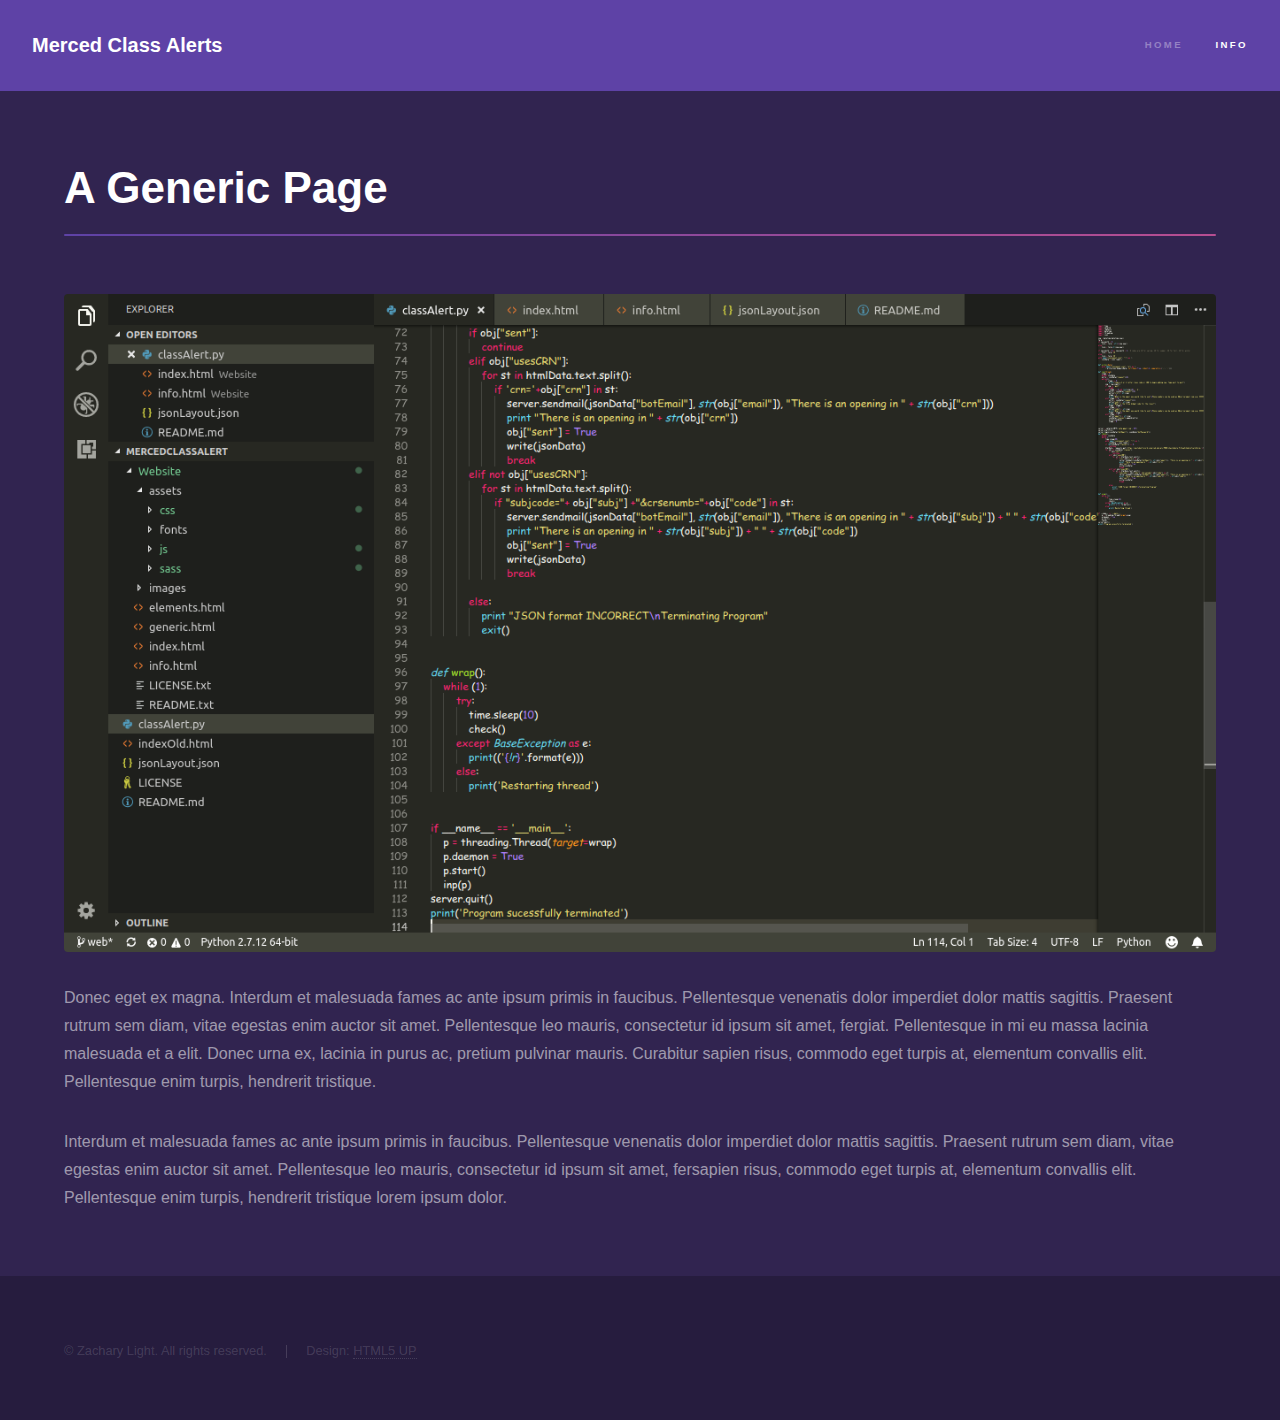
==== Website/info.html @ a3077da6 "added htmlup and modified for website frontend" ====
<!DOCTYPE HTML>
<!--
	Hyperspace by HTML5 UP
	html5up.net | @ajlkn
	Free for personal and commercial use under the CCA 3.0 license (html5up.net/license)
-->
<html>
	<head>
		<title>Merced Class Alerts - Info</title>
		<meta charset="utf-8" />
		<meta name="viewport" content="width=device-width, initial-scale=1, user-scalable=no" />
		<link rel="stylesheet" href="assets/css/main.css" />
		<noscript><link rel="stylesheet" href="assets/css/noscript.css" /></noscript>
	</head>
	<body class="is-preload">

		<!-- Header -->
			<header id="header">
				<a href="index.html" class="title">Merced Class Alerts</a>
				<nav>
					<ul>
						<li><a href="index.html">Home</a></li>
						<li><a href="info.html" class="active">Info</a></li>
						<!-- <li><a href="elements.html">Elements</a></li> -->
					</ul>
				</nav>
			</header>

		<!-- Wrapper -->
			<div id="wrapper">

				<!-- Main -->
					<section id="main" class="wrapper">
						<div class="inner">
							<h1 class="major">A Generic Page</h1>
							<span class="image fit"><img src="images/ss.png" alt="" /></span>
							
							<p>Donec eget ex magna. Interdum et malesuada fames ac ante ipsum primis in faucibus. Pellentesque venenatis dolor imperdiet dolor mattis sagittis. Praesent rutrum sem diam, vitae egestas enim auctor sit amet. Pellentesque leo mauris, consectetur id ipsum sit amet, fergiat. Pellentesque in mi eu massa lacinia malesuada et a elit. Donec urna ex, lacinia in purus ac, pretium pulvinar mauris. Curabitur sapien risus, commodo eget turpis at, elementum convallis elit. Pellentesque enim turpis, hendrerit tristique.</p>
							<p>Interdum et malesuada fames ac ante ipsum primis in faucibus. Pellentesque venenatis dolor imperdiet dolor mattis sagittis. Praesent rutrum sem diam, vitae egestas enim auctor sit amet. Pellentesque leo mauris, consectetur id ipsum sit amet, fersapien risus, commodo eget turpis at, elementum convallis elit. Pellentesque enim turpis, hendrerit tristique lorem ipsum dolor.</p>
						</div>
					</section>

			</div>

		<!-- Footer -->
			<footer id="footer" class="wrapper alt">
				<div class="inner">
					<ul class="menu">
						<li>&copy; Zachary Light. All rights reserved.</li><li>Design: <a href="http://html5up.net">HTML5 UP</a></li>
					</ul>
				</div>
			</footer>

		<!-- Scripts -->
			<script src="assets/js/jquery.min.js"></script>
			<script src="assets/js/jquery.scrollex.min.js"></script>
			<script src="assets/js/jquery.scrolly.min.js"></script>
			<script src="assets/js/browser.min.js"></script>
			<script src="assets/js/breakpoints.min.js"></script>
			<script src="assets/js/util.js"></script>
			<script src="assets/js/main.js"></script>

	</body>
</html>
---- Website/assets/css/main.css ----
@import url(font-awesome.min.css);

/*
	Hyperspace by HTML5 UP
	html5up.net | @ajlkn
	Free for personal and commercial use under the CCA 3.0 license (html5up.net/license)
*/

html, body, div, span, applet, object,
iframe, h1, h2, h3, h4, h5, h6, p, blockquote,
pre, a, abbr, acronym, address, big, cite,
code, del, dfn, em, img, ins, kbd, q, s, samp,
small, strike, strong, sub, sup, tt, var, b,
u, i, center, dl, dt, dd, ol, ul, li, fieldset,
form, label, legend, table, caption, tbody,
tfoot, thead, tr, th, td, article, aside,
canvas, details, embed, figure, figcaption,
footer, header, hgroup, menu, nav, output, ruby,
section, summary, time, mark, audio, video {
	margin: 0;
	padding: 0;
	border: 0;
	font-size: 100%;
	font: inherit;
	vertical-align: baseline;}

article, aside, details, figcaption, figure,
footer, header, hgroup, menu, nav, section {
	display: block;}

body {
	line-height: 1;
}

ol, ul {
	list-style: none;
}

blockquote, q {
	quotes: none;
}

	blockquote:before, blockquote:after, q:before, q:after {
		content: '';
		content: none;
	}

table {
	border-collapse: collapse;
	border-spacing: 0;
}

body {
	-webkit-text-size-adjust: none;
}

mark {
	background-color: transparent;
	color: inherit;
}

input::-moz-focus-inner {
	border: 0;
	padding: 0;
}

input, select, textarea {
	-moz-appearance: none;
	-webkit-appearance: none;
	-ms-appearance: none;
	appearance: none;
}

/* Basic */

	@-ms-viewport {
		width: device-width;
	}

	body {
		-ms-overflow-style: scrollbar;
	}

	@media screen and (max-width: 480px) {

		html, body {
			min-width: 320px;
		}

	}

	html {
		box-sizing: border-box;
	}

	*, *:before, *:after {
		box-sizing: inherit;
	}

	body {
		background: #312450;
	}

		body.is-preload *, body.is-preload *:before, body.is-preload *:after {
			-moz-animation: none !important;
			-webkit-animation: none !important;
			-ms-animation: none !important;
			animation: none !important;
			-moz-transition: none !important;
			-webkit-transition: none !important;
			-ms-transition: none !important;
			transition: none !important;
		}

/* Type */

	body, input, select, textarea {
		color: rgba(255, 255, 255, 0.55);
		font-family: Arial, Helvetica, sans-serif;
		font-size: 16.5pt;
		font-weight: normal;
		line-height: 1.75;
	}

		@media screen and (max-width: 1680px) {

			body, input, select, textarea {
				font-size: 13pt;
			}

		}

		@media screen and (max-width: 1280px) {

			body, input, select, textarea {
				font-size: 12pt;
			}

		}

		@media screen and (max-width: 360px) {

			body, input, select, textarea {
				font-size: 11pt;
			}

		}

	a {
		-moz-transition: color 0.2s ease, border-bottom-color 0.2s ease;
		-webkit-transition: color 0.2s ease, border-bottom-color 0.2s ease;
		-ms-transition: color 0.2s ease, border-bottom-color 0.2s ease;
		transition: color 0.2s ease, border-bottom-color 0.2s ease;
		border-bottom: dotted 1px rgba(255, 255, 255, 0.35);
		color: inherit;
		text-decoration: none;
	}

		a:hover {
			border-bottom-color: transparent;
			color: #ffffff;
		}

	strong, b {
		color: #ffffff;
		font-weight: bold;
	}

	em, i {
		font-style: italic;
	}

	p {
		margin: 0 0 2em 0;
	}

	h1, h2, h3, h4, h5, h6 {
		color: #ffffff;
		font-weight: bold;
		line-height: 1.5;
		margin: 0 0 0.5em 0;
	}

		h1 a, h2 a, h3 a, h4 a, h5 a, h6 a {
			color: inherit;
			text-decoration: none;
		}

	h1 {
		font-size: 2.75em;
	}

		h1.major {
			margin: 0 0 1.3em 0;
			position: relative;
			padding-bottom: 0.35em;
		}

			h1.major:after {
				background-image: -moz-linear-gradient(to right, #5e42a6, #b74e91);
				background-image: -webkit-linear-gradient(to right, #5e42a6, #b74e91);
				background-image: -ms-linear-gradient(to right, #5e42a6, #b74e91);
				background-image: linear-gradient(to right, #5e42a6, #b74e91);
				-moz-transition: max-width 0.2s ease;
				-webkit-transition: max-width 0.2s ease;
				-ms-transition: max-width 0.2s ease;
				transition: max-width 0.2s ease;
				border-radius: 0.2em;
				bottom: 0;
				content: '';
				height: 0.05em;
				position: absolute;
				right: 0;
				width: 100%;
			}

	h2 {
		font-size: 1.75em;
	}

	h3 {
		font-size: 1.1em;
	}

	h4 {
		font-size: 1em;
	}

	h5 {
		font-size: 0.8em;
	}

	h6 {
		font-size: 0.6em;
	}

	@media screen and (max-width: 736px) {

		h1 {
			font-size: 2em;
		}

		h2 {
			font-size: 1.25em;
		}

		h3 {
			font-size: 1em;
		}

		h4 {
			font-size: 0.8em;
		}

		h5 {
			font-size: 0.6em;
		}

		h6 {
			font-size: 0.6em;
		}

	}

	sub {
		font-size: 0.8em;
		position: relative;
		top: 0.5em;
	}

	sup {
		font-size: 0.8em;
		position: relative;
		top: -0.5em;
	}

	blockquote {
		border-left: solid 4px rgba(255, 255, 255, 0.15);
		font-style: italic;
		margin: 0 0 2em 0;
		padding: 0.5em 0 0.5em 2em;
	}

	code {
		background: rgba(255, 255, 255, 0.05);
		border-radius: 0.25em;
		border: solid 1px rgba(255, 255, 255, 0.15);
		font-family: "Courier New", monospace;
		font-size: 0.9em;
		margin: 0 0.25em;
		padding: 0.25em 0.65em;
	}

	pre {
		-webkit-overflow-scrolling: touch;
		font-family: "Courier New", monospace;
		font-size: 0.9em;
		margin: 0 0 2em 0;
	}

		pre code {
			display: block;
			line-height: 1.75em;
			padding: 1em 1.5em;
			overflow-x: auto;
		}

	hr {
		border: 0;
		border-bottom: solid 1px rgba(255, 255, 255, 0.15);
		margin: 2em 0;
	}

		hr.major {
			margin: 3em 0;
		}

	.align-left {
		text-align: left;
	}

	.align-center {
		text-align: center;
	}

	.align-right {
		text-align: right;
	}

/* Row */

	.row {
		display: flex;
		flex-wrap: wrap;
		box-sizing: border-box;
		align-items: stretch;
	}

		.row > * {
			box-sizing: border-box;
		}

		.row.gtr-uniform > * > :last-child {
			margin-bottom: 0;
		}

		.row.aln-left {
			justify-content: flex-start;
		}

		.row.aln-center {
			justify-content: center;
		}

		.row.aln-right {
			justify-content: flex-end;
		}

		.row.aln-top {
			align-items: flex-start;
		}

		.row.aln-middle {
			align-items: center;
		}

		.row.aln-bottom {
			align-items: flex-end;
		}

		.row > .imp {
			order: -1;
		}

		.row > .col-1 {
			width: 8.3333333333%;
		}

		.row > .off-1 {
			margin-left: 8.3333333333%;
		}

		.row > .col-2 {
			width: 16.6666666667%;
		}

		.row > .off-2 {
			margin-left: 16.6666666667%;
		}

		.row > .col-3 {
			width: 25%;
		}

		.row > .off-3 {
			margin-left: 25%;
		}

		.row > .col-4 {
			width: 33.3333333333%;
		}

		.row > .off-4 {
			margin-left: 33.3333333333%;
		}

		.row > .col-5 {
			width: 41.6666666667%;
		}

		.row > .off-5 {
			margin-left: 41.6666666667%;
		}

		.row > .col-6 {
			width: 50%;
		}

		.row > .off-6 {
			margin-left: 50%;
		}

		.row > .col-7 {
			width: 58.3333333333%;
		}

		.row > .off-7 {
			margin-left: 58.3333333333%;
		}

		.row > .col-8 {
			width: 66.6666666667%;
		}

		.row > .off-8 {
			margin-left: 66.6666666667%;
		}

		.row > .col-9 {
			width: 75%;
		}

		.row > .off-9 {
			margin-left: 75%;
		}

		.row > .col-10 {
			width: 83.3333333333%;
		}

		.row > .off-10 {
			margin-left: 83.3333333333%;
		}

		.row > .col-11 {
			width: 91.6666666667%;
		}

		.row > .off-11 {
			margin-left: 91.6666666667%;
		}

		.row > .col-12 {
			width: 100%;
		}

		.row > .off-12 {
			margin-left: 100%;
		}

		.row.gtr-0 {
			margin-top: 0;
			margin-left: 0em;
		}

			.row.gtr-0 > * {
				padding: 0 0 0 0em;
			}

			.row.gtr-0.gtr-uniform {
				margin-top: 0em;
			}

				.row.gtr-0.gtr-uniform > * {
					padding-top: 0em;
				}

		.row.gtr-25 {
			margin-top: 0;
			margin-left: -0.375em;
		}

			.row.gtr-25 > * {
				padding: 0 0 0 0.375em;
			}

			.row.gtr-25.gtr-uniform {
				margin-top: -0.375em;
			}

				.row.gtr-25.gtr-uniform > * {
					padding-top: 0.375em;
				}

		.row.gtr-50 {
			margin-top: 0;
			margin-left: -0.75em;
		}

			.row.gtr-50 > * {
				padding: 0 0 0 0.75em;
			}

			.row.gtr-50.gtr-uniform {
				margin-top: -0.75em;
			}

				.row.gtr-50.gtr-uniform > * {
					padding-top: 0.75em;
				}

		.row {
			margin-top: 0;
			margin-left: -1.5em;
		}

			.row > * {
				padding: 0 0 0 1.5em;
			}

			.row.gtr-uniform {
				margin-top: -1.5em;
			}

				.row.gtr-uniform > * {
					padding-top: 1.5em;
				}

		.row.gtr-150 {
			margin-top: 0;
			margin-left: -2.25em;
		}

			.row.gtr-150 > * {
				padding: 0 0 0 2.25em;
			}

			.row.gtr-150.gtr-uniform {
				margin-top: -2.25em;
			}

				.row.gtr-150.gtr-uniform > * {
					padding-top: 2.25em;
				}

		.row.gtr-200 {
			margin-top: 0;
			margin-left: -3em;
		}

			.row.gtr-200 > * {
				padding: 0 0 0 3em;
			}

			.row.gtr-200.gtr-uniform {
				margin-top: -3em;
			}

				.row.gtr-200.gtr-uniform > * {
					padding-top: 3em;
				}

		@media screen and (max-width: 1680px) {

			.row {
				display: flex;
				flex-wrap: wrap;
				box-sizing: border-box;
				align-items: stretch;
			}

				.row > * {
					box-sizing: border-box;
				}

				.row.gtr-uniform > * > :last-child {
					margin-bottom: 0;
				}

				.row.aln-left {
					justify-content: flex-start;
				}

				.row.aln-center {
					justify-content: center;
				}

				.row.aln-right {
					justify-content: flex-end;
				}

				.row.aln-top {
					align-items: flex-start;
				}

				.row.aln-middle {
					align-items: center;
				}

				.row.aln-bottom {
					align-items: flex-end;
				}

				.row > .imp-xlarge {
					order: -1;
				}

				.row > .col-1-xlarge {
					width: 8.3333333333%;
				}

				.row > .off-1-xlarge {
					margin-left: 8.3333333333%;
				}

				.row > .col-2-xlarge {
					width: 16.6666666667%;
				}

				.row > .off-2-xlarge {
					margin-left: 16.6666666667%;
				}

				.row > .col-3-xlarge {
					width: 25%;
				}

				.row > .off-3-xlarge {
					margin-left: 25%;
				}

				.row > .col-4-xlarge {
					width: 33.3333333333%;
				}

				.row > .off-4-xlarge {
					margin-left: 33.3333333333%;
				}

				.row > .col-5-xlarge {
					width: 41.6666666667%;
				}

				.row > .off-5-xlarge {
					margin-left: 41.6666666667%;
				}

				.row > .col-6-xlarge {
					width: 50%;
				}

				.row > .off-6-xlarge {
					margin-left: 50%;
				}

				.row > .col-7-xlarge {
					width: 58.3333333333%;
				}

				.row > .off-7-xlarge {
					margin-left: 58.3333333333%;
				}

				.row > .col-8-xlarge {
					width: 66.6666666667%;
				}

				.row > .off-8-xlarge {
					margin-left: 66.6666666667%;
				}

				.row > .col-9-xlarge {
					width: 75%;
				}

				.row > .off-9-xlarge {
					margin-left: 75%;
				}

				.row > .col-10-xlarge {
					width: 83.3333333333%;
				}

				.row > .off-10-xlarge {
					margin-left: 83.3333333333%;
				}

				.row > .col-11-xlarge {
					width: 91.6666666667%;
				}

				.row > .off-11-xlarge {
					margin-left: 91.6666666667%;
				}

				.row > .col-12-xlarge {
					width: 100%;
				}

				.row > .off-12-xlarge {
					margin-left: 100%;
				}

				.row.gtr-0 {
					margin-top: 0;
					margin-left: 0em;
				}

					.row.gtr-0 > * {
						padding: 0 0 0 0em;
					}

					.row.gtr-0.gtr-uniform {
						margin-top: 0em;
					}

						.row.gtr-0.gtr-uniform > * {
							padding-top: 0em;
						}

				.row.gtr-25 {
					margin-top: 0;
					margin-left: -0.375em;
				}

					.row.gtr-25 > * {
						padding: 0 0 0 0.375em;
					}

					.row.gtr-25.gtr-uniform {
						margin-top: -0.375em;
					}

						.row.gtr-25.gtr-uniform > * {
							padding-top: 0.375em;
						}

				.row.gtr-50 {
					margin-top: 0;
					margin-left: -0.75em;
				}

					.row.gtr-50 > * {
						padding: 0 0 0 0.75em;
					}

					.row.gtr-50.gtr-uniform {
						margin-top: -0.75em;
					}

						.row.gtr-50.gtr-uniform > * {
							padding-top: 0.75em;
						}

				.row {
					margin-top: 0;
					margin-left: -1.5em;
				}

					.row > * {
						padding: 0 0 0 1.5em;
					}

					.row.gtr-uniform {
						margin-top: -1.5em;
					}

						.row.gtr-uniform > * {
							padding-top: 1.5em;
						}

				.row.gtr-150 {
					margin-top: 0;
					margin-left: -2.25em;
				}

					.row.gtr-150 > * {
						padding: 0 0 0 2.25em;
					}

					.row.gtr-150.gtr-uniform {
						margin-top: -2.25em;
					}

						.row.gtr-150.gtr-uniform > * {
							padding-top: 2.25em;
						}

				.row.gtr-200 {
					margin-top: 0;
					margin-left: -3em;
				}

					.row.gtr-200 > * {
						padding: 0 0 0 3em;
					}

					.row.gtr-200.gtr-uniform {
						margin-top: -3em;
					}

						.row.gtr-200.gtr-uniform > * {
							padding-top: 3em;
						}

		}

		@media screen and (max-width: 1280px) {

			.row {
				display: flex;
				flex-wrap: wrap;
				box-sizing: border-box;
				align-items: stretch;
			}

				.row > * {
					box-sizing: border-box;
				}

				.row.gtr-uniform > * > :last-child {
					margin-bottom: 0;
				}

				.row.aln-left {
					justify-content: flex-start;
				}

				.row.aln-center {
					justify-content: center;
				}

				.row.aln-right {
					justify-content: flex-end;
				}

				.row.aln-top {
					align-items: flex-start;
				}

				.row.aln-middle {
					align-items: center;
				}

				.row.aln-bottom {
					align-items: flex-end;
				}

				.row > .imp-large {
					order: -1;
				}

				.row > .col-1-large {
					width: 8.3333333333%;
				}

				.row > .off-1-large {
					margin-left: 8.3333333333%;
				}

				.row > .col-2-large {
					width: 16.6666666667%;
				}

				.row > .off-2-large {
					margin-left: 16.6666666667%;
				}

				.row > .col-3-large {
					width: 25%;
				}

				.row > .off-3-large {
					margin-left: 25%;
				}

				.row > .col-4-large {
					width: 33.3333333333%;
				}

				.row > .off-4-large {
					margin-left: 33.3333333333%;
				}

				.row > .col-5-large {
					width: 41.6666666667%;
				}

				.row > .off-5-large {
					margin-left: 41.6666666667%;
				}

				.row > .col-6-large {
					width: 50%;
				}

				.row > .off-6-large {
					margin-left: 50%;
				}

				.row > .col-7-large {
					width: 58.3333333333%;
				}

				.row > .off-7-large {
					margin-left: 58.3333333333%;
				}

				.row > .col-8-large {
					width: 66.6666666667%;
				}

				.row > .off-8-large {
					margin-left: 66.6666666667%;
				}

				.row > .col-9-large {
					width: 75%;
				}

				.row > .off-9-large {
					margin-left: 75%;
				}

				.row > .col-10-large {
					width: 83.3333333333%;
				}

				.row > .off-10-large {
					margin-left: 83.3333333333%;
				}

				.row > .col-11-large {
					width: 91.6666666667%;
				}

				.row > .off-11-large {
					margin-left: 91.6666666667%;
				}

				.row > .col-12-large {
					width: 100%;
				}

				.row > .off-12-large {
					margin-left: 100%;
				}

				.row.gtr-0 {
					margin-top: 0;
					margin-left: 0em;
				}

					.row.gtr-0 > * {
						padding: 0 0 0 0em;
					}

					.row.gtr-0.gtr-uniform {
						margin-top: 0em;
					}

						.row.gtr-0.gtr-uniform > * {
							padding-top: 0em;
						}

				.row.gtr-25 {
					margin-top: 0;
					margin-left: -0.375em;
				}

					.row.gtr-25 > * {
						padding: 0 0 0 0.375em;
					}

					.row.gtr-25.gtr-uniform {
						margin-top: -0.375em;
					}

						.row.gtr-25.gtr-uniform > * {
							padding-top: 0.375em;
						}

				.row.gtr-50 {
					margin-top: 0;
					margin-left: -0.75em;
				}

					.row.gtr-50 > * {
						padding: 0 0 0 0.75em;
					}

					.row.gtr-50.gtr-uniform {
						margin-top: -0.75em;
					}

						.row.gtr-50.gtr-uniform > * {
							padding-top: 0.75em;
						}

				.row {
					margin-top: 0;
					margin-left: -1.5em;
				}

					.row > * {
						padding: 0 0 0 1.5em;
					}

					.row.gtr-uniform {
						margin-top: -1.5em;
					}

						.row.gtr-uniform > * {
							padding-top: 1.5em;
						}

				.row.gtr-150 {
					margin-top: 0;
					margin-left: -2.25em;
				}

					.row.gtr-150 > * {
						padding: 0 0 0 2.25em;
					}

					.row.gtr-150.gtr-uniform {
						margin-top: -2.25em;
					}

						.row.gtr-150.gtr-uniform > * {
							padding-top: 2.25em;
						}

				.row.gtr-200 {
					margin-top: 0;
					margin-left: -3em;
				}

					.row.gtr-200 > * {
						padding: 0 0 0 3em;
					}

					.row.gtr-200.gtr-uniform {
						margin-top: -3em;
					}

						.row.gtr-200.gtr-uniform > * {
							padding-top: 3em;
						}

		}

		@media screen and (max-width: 980px) {

			.row {
				display: flex;
				flex-wrap: wrap;
				box-sizing: border-box;
				align-items: stretch;
			}

				.row > * {
					box-sizing: border-box;
				}

				.row.gtr-uniform > * > :last-child {
					margin-bottom: 0;
				}

				.row.aln-left {
					justify-content: flex-start;
				}

				.row.aln-center {
					justify-content: center;
				}

				.row.aln-right {
					justify-content: flex-end;
				}

				.row.aln-top {
					align-items: flex-start;
				}

				.row.aln-middle {
					align-items: center;
				}

				.row.aln-bottom {
					align-items: flex-end;
				}

				.row > .imp-medium {
					order: -1;
				}

				.row > .col-1-medium {
					width: 8.3333333333%;
				}

				.row > .off-1-medium {
					margin-left: 8.3333333333%;
				}

				.row > .col-2-medium {
					width: 16.6666666667%;
				}

				.row > .off-2-medium {
					margin-left: 16.6666666667%;
				}

				.row > .col-3-medium {
					width: 25%;
				}

				.row > .off-3-medium {
					margin-left: 25%;
				}

				.row > .col-4-medium {
					width: 33.3333333333%;
				}

				.row > .off-4-medium {
					margin-left: 33.3333333333%;
				}

				.row > .col-5-medium {
					width: 41.6666666667%;
				}

				.row > .off-5-medium {
					margin-left: 41.6666666667%;
				}

				.row > .col-6-medium {
					width: 50%;
				}

				.row > .off-6-medium {
					margin-left: 50%;
				}

				.row > .col-7-medium {
					width: 58.3333333333%;
				}

				.row > .off-7-medium {
					margin-left: 58.3333333333%;
				}

				.row > .col-8-medium {
					width: 66.6666666667%;
				}

				.row > .off-8-medium {
					margin-left: 66.6666666667%;
				}

				.row > .col-9-medium {
					width: 75%;
				}

				.row > .off-9-medium {
					margin-left: 75%;
				}

				.row > .col-10-medium {
					width: 83.3333333333%;
				}

				.row > .off-10-medium {
					margin-left: 83.3333333333%;
				}

				.row > .col-11-medium {
					width: 91.6666666667%;
				}

				.row > .off-11-medium {
					margin-left: 91.6666666667%;
				}

				.row > .col-12-medium {
					width: 100%;
				}

				.row > .off-12-medium {
					margin-left: 100%;
				}

				.row.gtr-0 {
					margin-top: 0;
					margin-left: 0em;
				}

					.row.gtr-0 > * {
						padding: 0 0 0 0em;
					}

					.row.gtr-0.gtr-uniform {
						margin-top: 0em;
					}

						.row.gtr-0.gtr-uniform > * {
							padding-top: 0em;
						}

				.row.gtr-25 {
					margin-top: 0;
					margin-left: -0.375em;
				}

					.row.gtr-25 > * {
						padding: 0 0 0 0.375em;
					}

					.row.gtr-25.gtr-uniform {
						margin-top: -0.375em;
					}

						.row.gtr-25.gtr-uniform > * {
							padding-top: 0.375em;
						}

				.row.gtr-50 {
					margin-top: 0;
					margin-left: -0.75em;
				}

					.row.gtr-50 > * {
						padding: 0 0 0 0.75em;
					}

					.row.gtr-50.gtr-uniform {
						margin-top: -0.75em;
					}

						.row.gtr-50.gtr-uniform > * {
							padding-top: 0.75em;
						}

				.row {
					margin-top: 0;
					margin-left: -1.5em;
				}

					.row > * {
						padding: 0 0 0 1.5em;
					}

					.row.gtr-uniform {
						margin-top: -1.5em;
					}

						.row.gtr-uniform > * {
							padding-top: 1.5em;
						}

				.row.gtr-150 {
					margin-top: 0;
					margin-left: -2.25em;
				}

					.row.gtr-150 > * {
						padding: 0 0 0 2.25em;
					}

					.row.gtr-150.gtr-uniform {
						margin-top: -2.25em;
					}

						.row.gtr-150.gtr-uniform > * {
							padding-top: 2.25em;
						}

				.row.gtr-200 {
					margin-top: 0;
					margin-left: -3em;
				}

					.row.gtr-200 > * {
						padding: 0 0 0 3em;
					}

					.row.gtr-200.gtr-uniform {
						margin-top: -3em;
					}

						.row.gtr-200.gtr-uniform > * {
							padding-top: 3em;
						}

		}

		@media screen and (max-width: 736px) {

			.row {
				display: flex;
				flex-wrap: wrap;
				box-sizing: border-box;
				align-items: stretch;
			}

				.row > * {
					box-sizing: border-box;
				}

				.row.gtr-uniform > * > :last-child {
					margin-bottom: 0;
				}

				.row.aln-left {
					justify-content: flex-start;
				}

				.row.aln-center {
					justify-content: center;
				}

				.row.aln-right {
					justify-content: flex-end;
				}

				.row.aln-top {
					align-items: flex-start;
				}

				.row.aln-middle {
					align-items: center;
				}

				.row.aln-bottom {
					align-items: flex-end;
				}

				.row > .imp-small {
					order: -1;
				}

				.row > .col-1-small {
					width: 8.3333333333%;
				}

				.row > .off-1-small {
					margin-left: 8.3333333333%;
				}

				.row > .col-2-small {
					width: 16.6666666667%;
				}

				.row > .off-2-small {
					margin-left: 16.6666666667%;
				}

				.row > .col-3-small {
					width: 25%;
				}

				.row > .off-3-small {
					margin-left: 25%;
				}

				.row > .col-4-small {
					width: 33.3333333333%;
				}

				.row > .off-4-small {
					margin-left: 33.3333333333%;
				}

				.row > .col-5-small {
					width: 41.6666666667%;
				}

				.row > .off-5-small {
					margin-left: 41.6666666667%;
				}

				.row > .col-6-small {
					width: 50%;
				}

				.row > .off-6-small {
					margin-left: 50%;
				}

				.row > .col-7-small {
					width: 58.3333333333%;
				}

				.row > .off-7-small {
					margin-left: 58.3333333333%;
				}

				.row > .col-8-small {
					width: 66.6666666667%;
				}

				.row > .off-8-small {
					margin-left: 66.6666666667%;
				}

				.row > .col-9-small {
					width: 75%;
				}

				.row > .off-9-small {
					margin-left: 75%;
				}

				.row > .col-10-small {
					width: 83.3333333333%;
				}

				.row > .off-10-small {
					margin-left: 83.3333333333%;
				}

				.row > .col-11-small {
					width: 91.6666666667%;
				}

				.row > .off-11-small {
					margin-left: 91.6666666667%;
				}

				.row > .col-12-small {
					width: 100%;
				}

				.row > .off-12-small {
					margin-left: 100%;
				}

				.row.gtr-0 {
					margin-top: 0;
					margin-left: 0em;
				}

					.row.gtr-0 > * {
						padding: 0 0 0 0em;
					}

					.row.gtr-0.gtr-uniform {
						margin-top: 0em;
					}

						.row.gtr-0.gtr-uniform > * {
							padding-top: 0em;
						}

				.row.gtr-25 {
					margin-top: 0;
					margin-left: -0.375em;
				}

					.row.gtr-25 > * {
						padding: 0 0 0 0.375em;
					}

					.row.gtr-25.gtr-uniform {
						margin-top: -0.375em;
					}

						.row.gtr-25.gtr-uniform > * {
							padding-top: 0.375em;
						}

				.row.gtr-50 {
					margin-top: 0;
					margin-left: -0.75em;
				}

					.row.gtr-50 > * {
						padding: 0 0 0 0.75em;
					}

					.row.gtr-50.gtr-uniform {
						margin-top: -0.75em;
					}

						.row.gtr-50.gtr-uniform > * {
							padding-top: 0.75em;
						}

				.row {
					margin-top: 0;
					margin-left: -1.5em;
				}

					.row > * {
						padding: 0 0 0 1.5em;
					}

					.row.gtr-uniform {
						margin-top: -1.5em;
					}

						.row.gtr-uniform > * {
							padding-top: 1.5em;
						}

				.row.gtr-150 {
					margin-top: 0;
					margin-left: -2.25em;
				}

					.row.gtr-150 > * {
						padding: 0 0 0 2.25em;
					}

					.row.gtr-150.gtr-uniform {
						margin-top: -2.25em;
					}

						.row.gtr-150.gtr-uniform > * {
							padding-top: 2.25em;
						}

				.row.gtr-200 {
					margin-top: 0;
					margin-left: -3em;
				}

					.row.gtr-200 > * {
						padding: 0 0 0 3em;
					}

					.row.gtr-200.gtr-uniform {
						margin-top: -3em;
					}

						.row.gtr-200.gtr-uniform > * {
							padding-top: 3em;
						}

		}

		@media screen and (max-width: 480px) {

			.row {
				display: flex;
				flex-wrap: wrap;
				box-sizing: border-box;
				align-items: stretch;
			}

				.row > * {
					box-sizing: border-box;
				}

				.row.gtr-uniform > * > :last-child {
					margin-bottom: 0;
				}

				.row.aln-left {
					justify-content: flex-start;
				}

				.row.aln-center {
					justify-content: center;
				}

				.row.aln-right {
					justify-content: flex-end;
				}

				.row.aln-top {
					align-items: flex-start;
				}

				.row.aln-middle {
					align-items: center;
				}

				.row.aln-bottom {
					align-items: flex-end;
				}

				.row > .imp-xsmall {
					order: -1;
				}

				.row > .col-1-xsmall {
					width: 8.3333333333%;
				}

				.row > .off-1-xsmall {
					margin-left: 8.3333333333%;
				}

				.row > .col-2-xsmall {
					width: 16.6666666667%;
				}

				.row > .off-2-xsmall {
					margin-left: 16.6666666667%;
				}

				.row > .col-3-xsmall {
					width: 25%;
				}

				.row > .off-3-xsmall {
					margin-left: 25%;
				}

				.row > .col-4-xsmall {
					width: 33.3333333333%;
				}

				.row > .off-4-xsmall {
					margin-left: 33.3333333333%;
				}

				.row > .col-5-xsmall {
					width: 41.6666666667%;
				}

				.row > .off-5-xsmall {
					margin-left: 41.6666666667%;
				}

				.row > .col-6-xsmall {
					width: 50%;
				}

				.row > .off-6-xsmall {
					margin-left: 50%;
				}

				.row > .col-7-xsmall {
					width: 58.3333333333%;
				}

				.row > .off-7-xsmall {
					margin-left: 58.3333333333%;
				}

				.row > .col-8-xsmall {
					width: 66.6666666667%;
				}

				.row > .off-8-xsmall {
					margin-left: 66.6666666667%;
				}

				.row > .col-9-xsmall {
					width: 75%;
				}

				.row > .off-9-xsmall {
					margin-left: 75%;
				}

				.row > .col-10-xsmall {
					width: 83.3333333333%;
				}

				.row > .off-10-xsmall {
					margin-left: 83.3333333333%;
				}

				.row > .col-11-xsmall {
					width: 91.6666666667%;
				}

				.row > .off-11-xsmall {
					margin-left: 91.6666666667%;
				}

				.row > .col-12-xsmall {
					width: 100%;
				}

				.row > .off-12-xsmall {
					margin-left: 100%;
				}

				.row.gtr-0 {
					margin-top: 0;
					margin-left: 0em;
				}

					.row.gtr-0 > * {
						padding: 0 0 0 0em;
					}

					.row.gtr-0.gtr-uniform {
						margin-top: 0em;
					}

						.row.gtr-0.gtr-uniform > * {
							padding-top: 0em;
						}

				.row.gtr-25 {
					margin-top: 0;
					margin-left: -0.375em;
				}

					.row.gtr-25 > * {
						padding: 0 0 0 0.375em;
					}

					.row.gtr-25.gtr-uniform {
						margin-top: -0.375em;
					}

						.row.gtr-25.gtr-uniform > * {
							padding-top: 0.375em;
						}

				.row.gtr-50 {
					margin-top: 0;
					margin-left: -0.75em;
				}

					.row.gtr-50 > * {
						padding: 0 0 0 0.75em;
					}

					.row.gtr-50.gtr-uniform {
						margin-top: -0.75em;
					}

						.row.gtr-50.gtr-uniform > * {
							padding-top: 0.75em;
						}

				.row {
					margin-top: 0;
					margin-left: -1.5em;
				}

					.row > * {
						padding: 0 0 0 1.5em;
					}

					.row.gtr-uniform {
						margin-top: -1.5em;
					}

						.row.gtr-uniform > * {
							padding-top: 1.5em;
						}

				.row.gtr-150 {
					margin-top: 0;
					margin-left: -2.25em;
				}

					.row.gtr-150 > * {
						padding: 0 0 0 2.25em;
					}

					.row.gtr-150.gtr-uniform {
						margin-top: -2.25em;
					}

						.row.gtr-150.gtr-uniform > * {
							padding-top: 2.25em;
						}

				.row.gtr-200 {
					margin-top: 0;
					margin-left: -3em;
				}

					.row.gtr-200 > * {
						padding: 0 0 0 3em;
					}

					.row.gtr-200.gtr-uniform {
						margin-top: -3em;
					}

						.row.gtr-200.gtr-uniform > * {
							padding-top: 3em;
						}

		}

/* Box */

	.box {
		border-radius: 0.25em;
		border: solid 1px rgba(255, 255, 255, 0.15);
		margin-bottom: 2em;
		padding: 1.5em;
	}

		.box > :last-child,
		.box > :last-child > :last-child,
		.box > :last-child > :last-child > :last-child {
			margin-bottom: 0;
		}

		.box.alt {
			border: 0;
			border-radius: 0;
			padding: 0;
		}

/* Button */

	input[type="submit"],
	input[type="reset"],
	input[type="button"],
	button,
	.button {
		-moz-appearance: none;
		-webkit-appearance: none;
		-ms-appearance: none;
		appearance: none;
		-moz-transition: border-color 0.2s ease;
		-webkit-transition: border-color 0.2s ease;
		-ms-transition: border-color 0.2s ease;
		transition: border-color 0.2s ease;
		background-color: transparent;
		border: solid 1px !important;
		border-color: rgba(255, 255, 255, 0.15) !important;
		border-radius: 3em;
		color: #ffffff !important;
		cursor: pointer;
		display: inline-block;
		font-size: 0.6em;
		font-weight: bold;
		height: calc(4.75em + 2px);
		letter-spacing: 0.25em;
		line-height: 4.75em;
		outline: 0;
		padding: 0 3.75em;
		position: relative;
		text-align: center;
		text-decoration: none;
		text-transform: uppercase;
		white-space: nowrap;
	}

		input[type="submit"]:after,
		input[type="reset"]:after,
		input[type="button"]:after,
		button:after,
		.button:after {
			-moz-transform: scale(0.25);
			-webkit-transform: scale(0.25);
			-ms-transform: scale(0.25);
			transform: scale(0.25);
			pointer-events: none;
			-moz-transition: opacity 0.2s ease, -moz-transform 0.2s ease;
			-webkit-transition: opacity 0.2s ease, -webkit-transform 0.2s ease;
			-ms-transition: opacity 0.2s ease, -ms-transform 0.2s ease;
			transition: opacity 0.2s ease, transform 0.2s ease;
			background: #ffffff;
			border-radius: 3em;
			content: '';
			height: 100%;
			left: 0;
			opacity: 0;
			position: absolute;
			top: 0;
			width: 100%;
		}

		input[type="submit"].icon:before,
		input[type="reset"].icon:before,
		input[type="button"].icon:before,
		button.icon:before,
		.button.icon:before {
			margin-right: 0.75em;
		}

		input[type="submit"].fit,
		input[type="reset"].fit,
		input[type="button"].fit,
		button.fit,
		.button.fit {
			width: 100%;
		}

		input[type="submit"].small,
		input[type="reset"].small,
		input[type="button"].small,
		button.small,
		.button.small {
			font-size: 0.4em;
		}

		input[type="submit"].large,
		input[type="reset"].large,
		input[type="button"].large,
		button.large,
		.button.large {
			font-size: 0.8em;
		}

		input[type="submit"].primary,
		input[type="reset"].primary,
		input[type="button"].primary,
		button.primary,
		.button.primary {
			background-color: #ffffff;
			color: #312450 !important;
		}

			input[type="submit"].primary:after,
			input[type="reset"].primary:after,
			input[type="button"].primary:after,
			button.primary:after,
			.button.primary:after {
				display: none;
			}

		input[type="submit"].disabled, input[type="submit"]:disabled,
		input[type="reset"].disabled,
		input[type="reset"]:disabled,
		input[type="button"].disabled,
		input[type="button"]:disabled,
		button.disabled,
		button:disabled,
		.button.disabled,
		.button:disabled {
			cursor: default;
			opacity: 0.5;
			pointer-events: none;
		}

		input[type="submit"]:hover,
		input[type="reset"]:hover,
		input[type="button"]:hover,
		button:hover,
		.button:hover {
			border-color: rgba(255, 255, 255, 0.55) !important;
		}

			input[type="submit"]:hover:after,
			input[type="reset"]:hover:after,
			input[type="button"]:hover:after,
			button:hover:after,
			.button:hover:after {
				opacity: 0.05;
				-moz-transform: scale(1);
				-webkit-transform: scale(1);
				-ms-transform: scale(1);
				transform: scale(1);
			}

			input[type="submit"]:hover:active,
			input[type="reset"]:hover:active,
			input[type="button"]:hover:active,
			button:hover:active,
			.button:hover:active {
				border-color: #ffffff !important;
			}

				input[type="submit"]:hover:active:after,
				input[type="reset"]:hover:active:after,
				input[type="button"]:hover:active:after,
				button:hover:active:after,
				.button:hover:active:after {
					opacity: 0.1;
				}

/* Features */

	.features {
		display: -moz-flex;
		display: -webkit-flex;
		display: -ms-flex;
		display: flex;
		-moz-flex-wrap: wrap;
		-webkit-flex-wrap: wrap;
		-ms-flex-wrap: wrap;
		flex-wrap: wrap;
		border-radius: 0.25em;
		border: solid 1px rgba(255, 255, 255, 0.15);
		background: rgba(255, 255, 255, 0.05);
		margin: 0 0 2em 0;
	}

		.features section {
			padding: 3.5em 3em 1em 7em ;
			width: 50%;
			border-top: solid 1px rgba(255, 255, 255, 0.15);
			position: relative;
		}

			.features section:nth-child(-n + 2) {
				border-top-width: 0;
			}

			.features section:nth-child(2n) {
				border-left: solid 1px rgba(255, 255, 255, 0.15);
			}

			.features section .icon {
				-moz-transition: opacity 0.5s ease, -moz-transform 0.5s ease;
				-webkit-transition: opacity 0.5s ease, -webkit-transform 0.5s ease;
				-ms-transition: opacity 0.5s ease, -ms-transform 0.5s ease;
				transition: opacity 0.5s ease, transform 0.5s ease;
				-moz-transition-delay: 1s;
				-webkit-transition-delay: 1s;
				-ms-transition-delay: 1s;
				transition-delay: 1s;
				-moz-transform: scale(1);
				-webkit-transform: scale(1);
				-ms-transform: scale(1);
				transform: scale(1);
				position: absolute;
				left: 3em;
				top: 3em;
				opacity: 1;
			}

			.features section:nth-child(1) .icon {
				-moz-transition-delay: 0.15s;
				-webkit-transition-delay: 0.15s;
				-ms-transition-delay: 0.15s;
				transition-delay: 0.15s;
			}

			.features section:nth-child(2) .icon {
				-moz-transition-delay: 0.3s;
				-webkit-transition-delay: 0.3s;
				-ms-transition-delay: 0.3s;
				transition-delay: 0.3s;
			}

			.features section:nth-child(3) .icon {
				-moz-transition-delay: 0.45s;
				-webkit-transition-delay: 0.45s;
				-ms-transition-delay: 0.45s;
				transition-delay: 0.45s;
			}

			.features section:nth-child(4) .icon {
				-moz-transition-delay: 0.6s;
				-webkit-transition-delay: 0.6s;
				-ms-transition-delay: 0.6s;
				transition-delay: 0.6s;
			}

			.features section:nth-child(5) .icon {
				-moz-transition-delay: 0.75s;
				-webkit-transition-delay: 0.75s;
				-ms-transition-delay: 0.75s;
				transition-delay: 0.75s;
			}

			.features section:nth-child(6) .icon {
				-moz-transition-delay: 0.9s;
				-webkit-transition-delay: 0.9s;
				-ms-transition-delay: 0.9s;
				transition-delay: 0.9s;
			}

			.features section:nth-child(7) .icon {
				-moz-transition-delay: 1.05s;
				-webkit-transition-delay: 1.05s;
				-ms-transition-delay: 1.05s;
				transition-delay: 1.05s;
			}

			.features section:nth-child(8) .icon {
				-moz-transition-delay: 1.2s;
				-webkit-transition-delay: 1.2s;
				-ms-transition-delay: 1.2s;
				transition-delay: 1.2s;
			}

			.features section:nth-child(9) .icon {
				-moz-transition-delay: 1.35s;
				-webkit-transition-delay: 1.35s;
				-ms-transition-delay: 1.35s;
				transition-delay: 1.35s;
			}

			.features section:nth-child(10) .icon {
				-moz-transition-delay: 1.5s;
				-webkit-transition-delay: 1.5s;
				-ms-transition-delay: 1.5s;
				transition-delay: 1.5s;
			}

			.features section:nth-child(11) .icon {
				-moz-transition-delay: 1.65s;
				-webkit-transition-delay: 1.65s;
				-ms-transition-delay: 1.65s;
				transition-delay: 1.65s;
			}

			.features section:nth-child(12) .icon {
				-moz-transition-delay: 1.8s;
				-webkit-transition-delay: 1.8s;
				-ms-transition-delay: 1.8s;
				transition-delay: 1.8s;
			}

			.features section:nth-child(13) .icon {
				-moz-transition-delay: 1.95s;
				-webkit-transition-delay: 1.95s;
				-ms-transition-delay: 1.95s;
				transition-delay: 1.95s;
			}

			.features section:nth-child(14) .icon {
				-moz-transition-delay: 2.1s;
				-webkit-transition-delay: 2.1s;
				-ms-transition-delay: 2.1s;
				transition-delay: 2.1s;
			}

			.features section:nth-child(15) .icon {
				-moz-transition-delay: 2.25s;
				-webkit-transition-delay: 2.25s;
				-ms-transition-delay: 2.25s;
				transition-delay: 2.25s;
			}

			.features section:nth-child(16) .icon {
				-moz-transition-delay: 2.4s;
				-webkit-transition-delay: 2.4s;
				-ms-transition-delay: 2.4s;
				transition-delay: 2.4s;
			}

			.features section:nth-child(17) .icon {
				-moz-transition-delay: 2.55s;
				-webkit-transition-delay: 2.55s;
				-ms-transition-delay: 2.55s;
				transition-delay: 2.55s;
			}

			.features section:nth-child(18) .icon {
				-moz-transition-delay: 2.7s;
				-webkit-transition-delay: 2.7s;
				-ms-transition-delay: 2.7s;
				transition-delay: 2.7s;
			}

			.features section:nth-child(19) .icon {
				-moz-transition-delay: 2.85s;
				-webkit-transition-delay: 2.85s;
				-ms-transition-delay: 2.85s;
				transition-delay: 2.85s;
			}

			.features section:nth-child(20) .icon {
				-moz-transition-delay: 3s;
				-webkit-transition-delay: 3s;
				-ms-transition-delay: 3s;
				transition-delay: 3s;
			}

		.features.inactive section .icon {
			-moz-transform: scale(0.5);
			-webkit-transform: scale(0.5);
			-ms-transform: scale(0.5);
			transform: scale(0.5);
			opacity: 0;
		}

		@media screen and (max-width: 980px) {

			.features {
				display: block;
			}

				.features section {
					border-top-width: 1px !important;
					border-left-width: 0 !important;
					width: 100%;
				}

					.features section:first-child {
						border-top-width: 0 !important;
					}

		}

		@media screen and (max-width: 736px) {

			.features section {
				padding: 2.5em 1.5em 0.1em 5.5em ;
			}

				.features section .icon {
					left: 1.5em;
					top: 2em;
				}

		}

		@media screen and (max-width: 480px) {

			.features section {
				padding: 2em 1.5em 0.1em 1.5em ;
			}

				.features section .icon {
					left: 0;
					position: relative;
					top: 0;
				}

		}

/* Form */

	form {
		margin: 0 0 2em 0;
	}

		form > :last-child {
			margin-bottom: 0;
		}

		form > .fields {
			display: -moz-flex;
			display: -webkit-flex;
			display: -ms-flex;
			display: flex;
			-moz-flex-wrap: wrap;
			-webkit-flex-wrap: wrap;
			-ms-flex-wrap: wrap;
			flex-wrap: wrap;
			width: calc(100% + 3em);
			margin: -1.5em 0 2em -1.5em;
		}

			form > .fields > .field {
				-moz-flex-grow: 0;
				-webkit-flex-grow: 0;
				-ms-flex-grow: 0;
				flex-grow: 0;
				-moz-flex-shrink: 0;
				-webkit-flex-shrink: 0;
				-ms-flex-shrink: 0;
				flex-shrink: 0;
				padding: 1.5em 0 0 1.5em;
				width: calc(100% - 1.5em);
			}

				form > .fields > .field.half {
					width: calc(50% - 0.75em);
				}

				form > .fields > .field.third {
					width: calc(100%/3 - 0.5em);
				}

				form > .fields > .field.quarter {
					width: calc(25% - 0.375em);
				}

		@media screen and (max-width: 480px) {

			form > .fields {
				width: calc(100% + 3em);
				margin: -1.5em 0 2em -1.5em;
			}

				form > .fields > .field {
					padding: 1.5em 0 0 1.5em;
					width: calc(100% - 1.5em);
				}

					form > .fields > .field.half {
						width: calc(100% - 1.5em);
					}

					form > .fields > .field.third {
						width: calc(100% - 1.5em);
					}

					form > .fields > .field.quarter {
						width: calc(100% - 1.5em);
					}

		}

	label {
		color: #ffffff;
		font-weight: bold;
		line-height: 1.5;
		margin: 0 0 0.7em 0;
		display: block;
		font-size: 1.1em;
	}

	input[type="text"],
	input[type="password"],
	input[type="email"],
	input[type="tel"],
	select,
	textarea {
		-moz-appearance: none;
		-webkit-appearance: none;
		-ms-appearance: none;
		appearance: none;
		background: rgba(255, 255, 255, 0.05);
		border-radius: 0.25em;
		border: none;
		border: solid 1px rgba(255, 255, 255, 0.15);
		color: inherit;
		display: block;
		outline: 0;
		padding: 0 1em;
		text-decoration: none;
		width: 100%;
	}

		input[type="text"]:invalid,
		input[type="password"]:invalid,
		input[type="email"]:invalid,
		input[type="tel"]:invalid,
		select:invalid,
		textarea:invalid {
			box-shadow: none;
		}

		input[type="text"]:focus,
		input[type="password"]:focus,
		input[type="email"]:focus,
		input[type="tel"]:focus,
		select:focus,
		textarea:focus {
			border-color: #ffffff;
			box-shadow: 0 0 0 1px #ffffff;
		}

	select {
		background-image: url("data:image/svg+xml;charset=utf8,%3Csvg xmlns='http://www.w3.org/2000/svg' width='40' height='40' preserveAspectRatio='none' viewBox='0 0 40 40'%3E%3Cpath d='M9.4,12.3l10.4,10.4l10.4-10.4c0.2-0.2,0.5-0.4,0.9-0.4c0.3,0,0.6,0.1,0.9,0.4l3.3,3.3c0.2,0.2,0.4,0.5,0.4,0.9 c0,0.4-0.1,0.6-0.4,0.9L20.7,31.9c-0.2,0.2-0.5,0.4-0.9,0.4c-0.3,0-0.6-0.1-0.9-0.4L4.3,17.3c-0.2-0.2-0.4-0.5-0.4-0.9 c0-0.4,0.1-0.6,0.4-0.9l3.3-3.3c0.2-0.2,0.5-0.4,0.9-0.4S9.1,12.1,9.4,12.3z' fill='rgba(255, 255, 255, 0.15)' /%3E%3C/svg%3E");
		background-size: 1.25rem;
		background-repeat: no-repeat;
		background-position: calc(100% - 1rem) center;
		height: 2.75em;
		padding-right: 2.75em;
		text-overflow: ellipsis;
	}

		select option {
			color: #ffffff;
			background: #312450;
		}

		select:focus::-ms-value {
			background-color: transparent;
		}

		select::-ms-expand {
			display: none;
		}

	input[type="text"],
	input[type="password"],
	input[type="email"],
	select {
		height: 2.75em;
	}

	textarea {
		padding: 0.75em 1em;
	}

		body.is-ie textarea {
			min-height: 10em;
		}

	input[type="checkbox"],
	input[type="radio"] {
		-moz-appearance: none;
		-webkit-appearance: none;
		-ms-appearance: none;
		appearance: none;
		display: block;
		float: left;
		margin-right: -2em;
		opacity: 0;
		width: 1em;
		z-index: -1;
	}

		input[type="checkbox"] + label,
		input[type="radio"] + label {
			text-decoration: none;
			color: rgba(255, 255, 255, 0.55);
			cursor: pointer;
			display: inline-block;
			font-size: 1em;
			font-weight: normal;
			padding-left: 2.4em;
			padding-right: 0.75em;
			position: relative;
		}

			input[type="checkbox"] + label:before,
			input[type="radio"] + label:before {
				-moz-osx-font-smoothing: grayscale;
				-webkit-font-smoothing: antialiased;
				font-family: FontAwesome;
				font-style: normal;
				font-weight: normal;
				text-transform: none !important;
			}

			input[type="checkbox"] + label:before,
			input[type="radio"] + label:before {
				background: rgba(255, 255, 255, 0.05);
				border-radius: 0.25em;
				border: solid 1px rgba(255, 255, 255, 0.15);
				content: '';
				display: inline-block;
				height: 1.65em;
				left: 0;
				line-height: 1.58125em;
				position: absolute;
				text-align: center;
				top: 0;
				width: 1.65em;
			}

		input[type="checkbox"]:checked + label:before,
		input[type="radio"]:checked + label:before {
			background: #ffffff;
			border-color: #ffffff;
			color: #b74e91;
			content: '\f00c';
		}

		input[type="checkbox"]:focus + label:before,
		input[type="radio"]:focus + label:before {
			border-color: #ffffff;
			box-shadow: 0 0 0 1px #ffffff;
		}

	input[type="checkbox"] + label:before {
		border-radius: 0.25em;
	}

	input[type="radio"] + label:before {
		border-radius: 100%;
	}

	::-webkit-input-placeholder {
		color: rgba(255, 255, 255, 0.35) !important;
		opacity: 1.0;
	}

	:-moz-placeholder {
		color: rgba(255, 255, 255, 0.35) !important;
		opacity: 1.0;
	}

	::-moz-placeholder {
		color: rgba(255, 255, 255, 0.35) !important;
		opacity: 1.0;
	}

	:-ms-input-placeholder {
		color: rgba(255, 255, 255, 0.35) !important;
		opacity: 1.0;
	}

/* Icon */

	.icon {
		text-decoration: none;
		border-bottom: none;
		position: relative;
	}

		.icon:before {
			-moz-osx-font-smoothing: grayscale;
			-webkit-font-smoothing: antialiased;
			font-family: FontAwesome;
			font-style: normal;
			font-weight: normal;
			text-transform: none !important;
		}

		.icon > .label {
			display: none;
		}

		.icon.major {
			width: 2.5em;
			height: 2.5em;
			display: block;
			background: #ffffff;
			border-radius: 100%;
			color: #312450;
			text-align: center;
			line-height: 2.5em;
			margin: 0 0 1.3em 0;
		}

			.icon.major:before {
				font-size: 1.25em;
			}

				.wrapper.style1 .icon.major:before {
					color: #5e42a6;
				}

				.wrapper.style1-alt .icon.major:before {
					color: #493382;
				}

				.wrapper.style2 .icon.major:before {
					color: #5052b5;
				}

				.wrapper.style2-alt .icon.major:before {
					color: #3e4094;
				}

				.wrapper.style3 .icon.major:before {
					color: #b74e91;
				}

				.wrapper.style3-alt .icon.major:before {
					color: #953d75;
				}

/* Image */

	.image {
		border-radius: 0.25em;
		border: 0;
		display: inline-block;
		position: relative;
	}

		.image img {
			border-radius: 0.25em;
			display: block;
		}

		.image.left, .image.right {
			max-width: 40%;
		}

			.image.left img, .image.right img {
				width: 100%;
			}

		.image.left {
			float: left;
			margin: 0 1.5em 1em 0;
			top: 0.25em;
		}

		.image.right {
			float: right;
			margin: 0 0 1em 1.5em;
			top: 0.25em;
		}

		.image.fit {
			display: block;
			margin: 0 0 2em 0;
			width: 100%;
		}

			.image.fit img {
				width: 100%;
			}

		.image.main {
			display: block;
			margin: 0 0 3em 0;
			width: 100%;
		}

			.image.main img {
				width: 100%;
			}

/* List */

	ol {
		list-style: decimal;
		margin: 0 0 2em 0;
		padding-left: 1.25em;
	}

		ol li {
			padding-left: 0.25em;
		}

	ul {
		list-style: disc;
		margin: 0 0 2em 0;
		padding-left: 1em;
	}

		ul li {
			padding-left: 0.5em;
		}

		ul.alt {
			list-style: none;
			padding-left: 0;
		}

			ul.alt li {
				border-top: solid 1px rgba(255, 255, 255, 0.15);
				padding: 0.5em 0;
			}

				ul.alt li:first-child {
					border-top: 0;
					padding-top: 0;
				}

	dl {
		margin: 0 0 2em 0;
	}

		dl dt {
			display: block;
			font-weight: bold;
			margin: 0 0 1em 0;
		}

		dl dd {
			margin-left: 2em;
		}

/* Actions */

	ul.actions {
		display: -moz-flex;
		display: -webkit-flex;
		display: -ms-flex;
		display: flex;
		cursor: default;
		list-style: none;
		margin-left: -1em;
		padding-left: 0;
	}

		ul.actions li {
			padding: 0 0 0 1em;
			vertical-align: middle;
		}

		ul.actions.special {
			-moz-justify-content: center;
			-webkit-justify-content: center;
			-ms-justify-content: center;
			justify-content: center;
			width: 100%;
			margin-left: 0;
		}

			ul.actions.special li:first-child {
				padding-left: 0;
			}

		ul.actions.stacked {
			-moz-flex-direction: column;
			-webkit-flex-direction: column;
			-ms-flex-direction: column;
			flex-direction: column;
			margin-left: 0;
		}

			ul.actions.stacked li {
				padding: 1.3em 0 0 0;
			}

				ul.actions.stacked li:first-child {
					padding-top: 0;
				}

		ul.actions.fit {
			width: calc(100% + 1em);
		}

			ul.actions.fit li {
				-moz-flex-grow: 1;
				-webkit-flex-grow: 1;
				-ms-flex-grow: 1;
				flex-grow: 1;
				-moz-flex-shrink: 1;
				-webkit-flex-shrink: 1;
				-ms-flex-shrink: 1;
				flex-shrink: 1;
				width: 100%;
			}

				ul.actions.fit li > * {
					width: 100%;
				}

			ul.actions.fit.stacked {
				width: 100%;
			}

		@media screen and (max-width: 480px) {

			ul.actions:not(.fixed) {
				-moz-flex-direction: column;
				-webkit-flex-direction: column;
				-ms-flex-direction: column;
				flex-direction: column;
				margin-left: 0;
				width: 100% !important;
			}

				ul.actions:not(.fixed) li {
					-moz-flex-grow: 1;
					-webkit-flex-grow: 1;
					-ms-flex-grow: 1;
					flex-grow: 1;
					-moz-flex-shrink: 1;
					-webkit-flex-shrink: 1;
					-ms-flex-shrink: 1;
					flex-shrink: 1;
					padding: 1em 0 0 0;
					text-align: center;
					width: 100%;
				}

					ul.actions:not(.fixed) li > * {
						width: 100%;
					}

					ul.actions:not(.fixed) li:first-child {
						padding-top: 0;
					}

					ul.actions:not(.fixed) li input[type="submit"],
					ul.actions:not(.fixed) li input[type="reset"],
					ul.actions:not(.fixed) li input[type="button"],
					ul.actions:not(.fixed) li button,
					ul.actions:not(.fixed) li .button {
						width: 100%;
					}

						ul.actions:not(.fixed) li input[type="submit"].icon:before,
						ul.actions:not(.fixed) li input[type="reset"].icon:before,
						ul.actions:not(.fixed) li input[type="button"].icon:before,
						ul.actions:not(.fixed) li button.icon:before,
						ul.actions:not(.fixed) li .button.icon:before {
							margin-left: -0.5rem;
						}

		}

/* Contact */

	ul.contact {
		list-style: none;
		padding: 0;
	}

		ul.contact > li {
			padding: 0;
			margin: 1.5em 0 0 0;
		}

			ul.contact > li:first-child {
				margin-top: 0;
			}

/* Icons */

	ul.icons {
		cursor: default;
		list-style: none;
		padding-left: 0;
	}

		ul.icons li {
			display: inline-block;
			padding: 0 0.75em 0 0;
		}

			ul.icons li:last-child {
				padding-right: 0;
			}

			ul.icons li > a, ul.icons li > span {
				border: 0;
				text-decoration: none;
			}

				ul.icons li > a:before, ul.icons li > span:before {
					-moz-osx-font-smoothing: grayscale;
					-webkit-font-smoothing: antialiased;
					font-family: FontAwesome;
					font-style: normal;
					font-weight: normal;
					text-transform: none !important;
				}

				ul.icons li > a .label, ul.icons li > span .label {
					display: none;
				}

/* Menu */

	ul.menu {
		list-style: none;
		padding: 0;
	}

		ul.menu > li {
			border-left: solid 1px rgba(255, 255, 255, 0.15);
			display: inline-block;
			line-height: 1;
			margin-left: 1.5em;
			padding: 0 0 0 1.5em;
		}

			ul.menu > li:first-child {
				border-left: 0;
				margin: 0;
				padding-left: 0;
			}

		@media screen and (max-width: 480px) {

			ul.menu > li {
				border-left: 0;
				display: block;
				line-height: inherit;
				margin: 0.5em 0 0 0;
				padding-left: 0;
			}

		}

/* Section/Article */

	section.special, article.special {
		text-align: center;
	}

	header p {
		color: rgba(255, 255, 255, 0.35);
		position: relative;
		margin: 0 0 1.5em 0;
	}

	header h2 + p {
		font-size: 1.25em;
		margin-top: -1em;
		line-height: 1.5em;
	}

	header h3 + p {
		font-size: 1.1em;
		margin-top: -0.8em;
		line-height: 1.5em;
	}

	header h4 + p,
	header h5 + p,
	header h6 + p {
		font-size: 0.9em;
		margin-top: -0.6em;
		line-height: 1.5em;
	}

/* Split */

	.split {
		display: -moz-flex;
		display: -webkit-flex;
		display: -ms-flex;
		display: flex;
	}

		.split > * {
			width: calc(50% - 2.5em);
		}

		.split > :nth-child(2n - 1) {
			padding-right: 2.5em;
			border-right: solid 1px rgba(255, 255, 255, 0.15);
		}

		.split > :nth-child(2n) {
			padding-left: 2.5em;
		}

		.split.style1 > :nth-child(2n - 1) {
			width: calc(66.66666% - 2.5em);
		}

		.split.style1 > :nth-child(2n) {
			width: calc(33.33333% - 2.5em);
		}

		@media screen and (max-width: 1680px) {

			.split > * {
				width: calc(50% - 2em);
			}

			.split > :nth-child(2n - 1) {
				padding-right: 2em;
			}

			.split > :nth-child(2n) {
				padding-left: 2em;
			}

			.split.style1 > :nth-child(2n - 1) {
				width: calc(66.66666% - 2em);
			}

			.split.style1 > :nth-child(2n) {
				width: calc(33.33333% - 2em);
			}

		}

		@media screen and (max-width: 980px) {

			.split {
				display: block;
			}

				.split > * {
					border-top: solid 1px rgba(255, 255, 255, 0.15);
					margin: 4em 0 0 0;
					padding: 4em 0 0 0;
					width: 100% !important;
				}

				.split > :nth-child(2n - 1) {
					border-right: 0;
					padding-right: 0;
				}

				.split > :nth-child(2n) {
					padding-left: 0;
				}

				.split > :first-child {
					border-top: 0;
					margin-top: 0;
					padding-top: 0;
				}

		}

		@media screen and (max-width: 736px) {

			.split > * {
				margin: 3em 0 0 0;
				padding: 3em 0 0 0;
			}

		}

/* Spotlights */

	.spotlights > section {
		display: -moz-flex;
		display: -webkit-flex;
		display: -ms-flex;
		display: flex;
		-moz-flex-direction: row;
		-webkit-flex-direction: row;
		-ms-flex-direction: row;
		flex-direction: row;
		min-height: 22.5em;
	}

		body.is-ie .spotlights > section {
			min-height: 0;
		}

		.spotlights > section > .image {
			background-position: center center;
			background-size: cover;
			border-radius: 0;
			display: block;
			position: relative;
			width: 25em;
		}

			.spotlights > section > .image img {
				border-radius: 0;
				display: block;
			}

			.spotlights > section > .image:before {
				-moz-transition: opacity 1s ease;
				-webkit-transition: opacity 1s ease;
				-ms-transition: opacity 1s ease;
				transition: opacity 1s ease;
				background: rgba(49, 36, 80, 0.9);
				content: '';
				display: block;
				height: 100%;
				left: 0;
				opacity: 0;
				position: absolute;
				top: 0;
				width: 100%;
			}

		.spotlights > section > .content {
			padding: 4em 5em 2em 5em ;
			display: -moz-flex;
			display: -webkit-flex;
			display: -ms-flex;
			display: flex;
			-moz-flex-direction: column;
			-webkit-flex-direction: column;
			-ms-flex-direction: column;
			flex-direction: column;
			-moz-justify-content: center;
			-webkit-justify-content: center;
			-ms-justify-content: center;
			justify-content: center;
			width: 50em;
			-ms-flex: 1;
		}

			.spotlights > section > .content > .inner {
				-moz-transform: translateX(0) translateY(0);
				-webkit-transform: translateX(0) translateY(0);
				-ms-transform: translateX(0) translateY(0);
				transform: translateX(0) translateY(0);
				-moz-transition: opacity 1s ease, -moz-transform 1s ease;
				-webkit-transition: opacity 1s ease, -webkit-transform 1s ease;
				-ms-transition: opacity 1s ease, -ms-transform 1s ease;
				transition: opacity 1s ease, transform 1s ease;
				opacity: 1;
			}

		.spotlights > section:nth-child(2) {
			background-color: rgba(0, 0, 0, 0.05);
		}

		.spotlights > section:nth-child(3) {
			background-color: rgba(0, 0, 0, 0.1);
		}

		.spotlights > section.inactive > .image:before, body.is-preload .spotlights > section > .image:before {
			opacity: 1;
		}

		.spotlights > section.inactive > .content > .inner, body.is-preload .spotlights > section > .content > .inner {
			-moz-transform: translateX(-1em);
			-webkit-transform: translateX(-1em);
			-ms-transform: translateX(-1em);
			transform: translateX(-1em);
			opacity: 0;
		}

		@media screen and (max-width: 1680px) {

			.spotlights > section > .content {
				padding: 4em 4em 2em 4em ;
			}

		}

		@media screen and (max-width: 980px) {

			.spotlights > section {
				display: block;
			}

				.spotlights > section > .image {
					width: 100%;
					height: 50vh;
				}

				.spotlights > section > .content {
					width: 100%;
				}

				.spotlights > section.inactive > .content > .inner, body.is-preload .spotlights > section > .content > .inner {
					-moz-transform: translateY(1em);
					-webkit-transform: translateY(1em);
					-ms-transform: translateY(1em);
					transform: translateY(1em);
				}

		}

		@media screen and (max-width: 736px) {

			.spotlights > section > .image {
				height: 50vh;
				min-height: 15em;
			}

			.spotlights > section > .content {
				padding: 3em 2em 1em 2em ;
			}

		}

/* Table */

	.table-wrapper {
		-webkit-overflow-scrolling: touch;
		overflow-x: auto;
	}

	table {
		margin: 0 0 2em 0;
		width: 100%;
	}

		table tbody tr {
			border: solid 1px rgba(255, 255, 255, 0.15);
			border-left: 0;
			border-right: 0;
		}

			table tbody tr:nth-child(2n + 1) {
				background-color: rgba(255, 255, 255, 0.05);
			}

		table td {
			padding: 0.75em 0.75em;
		}

		table th {
			color: #ffffff;
			font-size: 1em;
			font-weight: bold;
			padding: 0 0.75em 0.75em 0.75em;
			text-align: left;
		}

		table thead {
			border-bottom: solid 2px rgba(255, 255, 255, 0.15);
		}

		table tfoot {
			border-top: solid 2px rgba(255, 255, 255, 0.15);
		}

		table.alt {
			border-collapse: separate;
		}

			table.alt tbody tr td {
				border: solid 1px rgba(255, 255, 255, 0.15);
				border-left-width: 0;
				border-top-width: 0;
			}

				table.alt tbody tr td:first-child {
					border-left-width: 1px;
				}

			table.alt tbody tr:first-child td {
				border-top-width: 1px;
			}

			table.alt thead {
				border-bottom: 0;
			}

			table.alt tfoot {
				border-top: 0;
			}

/* Wrapper */

	.wrapper {
		position: relative;
	}

		.wrapper > .inner {
			padding: 5em 5em 3em 5em ;
			max-width: 100%;
			width: 75em;
		}

			@media screen and (max-width: 1680px) {

				.wrapper > .inner {
					padding: 4em 4em 2em 4em ;
				}

			}

			@media screen and (max-width: 1280px) {

				.wrapper > .inner {
					width: 100%;
				}

			}

			@media screen and (max-width: 736px) {

				.wrapper > .inner {
					padding: 3em 2em 1em 2em ;
				}

			}

		.wrapper.alt {
			background-color: #261c3e;
		}

		.wrapper.style1 {
			background-color: #5e42a6;
		}

		.wrapper.style1-alt {
			background-color: #493382;
		}

		.wrapper.style2 {
			background-color: #5052b5;
		}

		.wrapper.style2-alt {
			background-color: #3e4094;
		}

		.wrapper.style3 {
			background-color: #b74e91;
		}

		.wrapper.style3-alt {
			background-color: #953d75;
		}

		.wrapper.fullscreen {
			display: -moz-flex;
			display: -webkit-flex;
			display: -ms-flex;
			display: flex;
			-moz-flex-direction: column;
			-webkit-flex-direction: column;
			-ms-flex-direction: column;
			flex-direction: column;
			-moz-justify-content: center;
			-webkit-justify-content: center;
			-ms-justify-content: center;
			justify-content: center;
			min-height: 100vh;
		}

			body.is-ie .wrapper.fullscreen {
				height: 100vh;
			}

			@media screen and (max-width: 1280px) {

				.wrapper.fullscreen {
					min-height: calc(100vh - 2.5em);
				}

					body.is-ie .wrapper.fullscreen {
						height: calc(100vh - 2.5em);
					}

			}

			@media screen and (max-width: 736px) {

				.wrapper.fullscreen {
					padding: 2em 0;
					min-height: 0;
				}

					body.is-ie .wrapper.fullscreen {
						height: auto;
					}

			}

		.wrapper.fade-up > .inner {
			-moz-transform: translateY(0);
			-webkit-transform: translateY(0);
			-ms-transform: translateY(0);
			transform: translateY(0);
			-moz-transition: opacity 1s ease, -moz-transform 1s ease;
			-webkit-transition: opacity 1s ease, -webkit-transform 1s ease;
			-ms-transition: opacity 1s ease, -ms-transform 1s ease;
			transition: opacity 1s ease, transform 1s ease;
			opacity: 1.0;
		}

		.wrapper.fade-up.inactive > .inner, body.is-preload .wrapper.fade-up > .inner {
			opacity: 0;
			-moz-transform: translateY(1em);
			-webkit-transform: translateY(1em);
			-ms-transform: translateY(1em);
			transform: translateY(1em);
		}

		.wrapper.fade-down > .inner {
			-moz-transform: translateY(0);
			-webkit-transform: translateY(0);
			-ms-transform: translateY(0);
			transform: translateY(0);
			-moz-transition: opacity 1s ease, -moz-transform 1s ease;
			-webkit-transition: opacity 1s ease, -webkit-transform 1s ease;
			-ms-transition: opacity 1s ease, -ms-transform 1s ease;
			transition: opacity 1s ease, transform 1s ease;
			opacity: 1.0;
		}

		.wrapper.fade-down.inactive > .inner, body.is-preload .wrapper.fade-down > .inner {
			opacity: 0;
			-moz-transform: translateY(-1em);
			-webkit-transform: translateY(-1em);
			-ms-transform: translateY(-1em);
			transform: translateY(-1em);
		}

		.wrapper.fade > .inner {
			-moz-transition: opacity 1s ease;
			-webkit-transition: opacity 1s ease;
			-ms-transition: opacity 1s ease;
			transition: opacity 1s ease;
			opacity: 1.0;
		}

		.wrapper.fade.inactive > .inner, body.is-preload .wrapper.fade > .inner {
			opacity: 0;
		}

/* Header */

	#header {
		display: -moz-flex;
		display: -webkit-flex;
		display: -ms-flex;
		display: flex;
		background-color: #5e42a6;
		cursor: default;
		padding: 1.75em 2em;
	}

		#header > .title {
			border: 0;
			color: #ffffff;
			display: block;
			font-size: 1.25em;
			font-weight: bold;
		}

		#header > nav {
			-moz-flex: 1;
			-webkit-flex: 1;
			-ms-flex: 1;
			flex: 1;
			text-align: right;
		}

			#header > nav > ul {
				margin: 0;
				padding: 0;
			}

				#header > nav > ul > li {
					display: inline-block;
					margin-left: 1.75em;
					padding: 0;
					vertical-align: middle;
				}

					#header > nav > ul > li:first-child {
						margin-left: 0;
					}

					#header > nav > ul > li a {
						border: 0;
						color: rgba(255, 255, 255, 0.35);
						display: inline-block;
						font-size: 0.6em;
						font-weight: bold;
						letter-spacing: 0.25em;
						text-transform: uppercase;
					}

						#header > nav > ul > li a:hover {
							color: rgba(255, 255, 255, 0.55);
						}

						#header > nav > ul > li a.active {
							color: #ffffff;
						}

		@media screen and (max-width: 736px) {

			#header {
				padding: 1em 2em;
			}

		}

		@media screen and (max-width: 480px) {

			#header {
				display: block;
				padding: 0 2em;
				text-align: left;
			}

				#header .title {
					font-size: 1.25em;
					padding: 1em 0;
				}

				#header > nav {
					border-top: solid 1px rgba(255, 255, 255, 0.15);
					text-align: inherit;
				}

					#header > nav > ul > li {
						margin-left: 1.5em;
					}

						#header > nav > ul > li a {
							height: 6em;
							line-height: 6em;
						}

		}

/* Wrapper (main) */

	#sidebar + #wrapper {
		margin-left: 18em;
	}

		@media screen and (max-width: 1280px) {

			#sidebar + #wrapper {
				margin-left: 0;
				padding-top: 3.5em;
			}

		}

		@media screen and (max-width: 736px) {

			#sidebar + #wrapper {
				padding-top: 0;
			}

		}

	#header + #wrapper > .wrapper > .inner {
		margin: 0 auto;
	}

/* Footer */

	#sidebar + #wrapper + #footer {
		margin-left: 18em;
	}

		@media screen and (max-width: 1280px) {

			#sidebar + #wrapper + #footer {
				margin-left: 0;
			}

		}

	#footer > .inner a {
		border-bottom-color: rgba(255, 255, 255, 0.15);
	}

		#footer > .inner a:hover {
			border-bottom-color: transparent;
		}

	#footer > .inner .menu {
		font-size: 0.8em;
		color: rgba(255, 255, 255, 0.15);
	}

	#header + #wrapper + #footer > .inner {
		margin: 0 auto;
	}

/* Sidebar */

	#sidebar {
		padding: 2.5em 2.5em 0.5em 2.5em ;
		background: #312450;
		cursor: default;
		height: 100vh;
		left: 0;
		overflow-x: hidden;
		overflow-y: auto;
		position: fixed;
		text-align: right;
		top: 0;
		width: 18em;
		z-index: 10000;
	}

		#sidebar > .inner {
			display: -moz-flex;
			display: -webkit-flex;
			display: -ms-flex;
			display: flex;
			-moz-flex-direction: column;
			-webkit-flex-direction: column;
			-ms-flex-direction: column;
			flex-direction: column;
			-moz-justify-content: center;
			-webkit-justify-content: center;
			-ms-justify-content: center;
			justify-content: center;
			-moz-transform: translateY(0);
			-webkit-transform: translateY(0);
			-ms-transform: translateY(0);
			transform: translateY(0);
			-moz-transition: opacity 1s ease;
			-webkit-transition: opacity 1s ease;
			-ms-transition: opacity 1s ease;
			transition: opacity 1s ease;
			min-height: 100%;
			opacity: 1;
			width: 100%;
		}

			body.is-ie #sidebar > .inner {
				height: 100%;
			}

		#sidebar nav > ul {
			list-style: none;
			padding: 0;
		}

			#sidebar nav > ul > li {
				-moz-transform: translateY(0);
				-webkit-transform: translateY(0);
				-ms-transform: translateY(0);
				transform: translateY(0);
				-moz-transition: opacity 0.15s ease, -moz-transform 0.75s ease;
				-webkit-transition: opacity 0.15s ease, -webkit-transform 0.75s ease;
				-ms-transition: opacity 0.15s ease, -ms-transform 0.75s ease;
				transition: opacity 0.15s ease, transform 0.75s ease;
				margin: 1.5em 0 0 0;
				opacity: 1;
				padding: 0;
				position: relative;
			}

				#sidebar nav > ul > li:first-child {
					margin: 0;
				}

				#sidebar nav > ul > li:nth-child(1) {
					-moz-transition-delay: 0.45s;
					-webkit-transition-delay: 0.45s;
					-ms-transition-delay: 0.45s;
					transition-delay: 0.45s;
				}

				#sidebar nav > ul > li:nth-child(2) {
					-moz-transition-delay: 0.65s;
					-webkit-transition-delay: 0.65s;
					-ms-transition-delay: 0.65s;
					transition-delay: 0.65s;
				}

				#sidebar nav > ul > li:nth-child(3) {
					-moz-transition-delay: 0.85s;
					-webkit-transition-delay: 0.85s;
					-ms-transition-delay: 0.85s;
					transition-delay: 0.85s;
				}

				#sidebar nav > ul > li:nth-child(4) {
					-moz-transition-delay: 1.05s;
					-webkit-transition-delay: 1.05s;
					-ms-transition-delay: 1.05s;
					transition-delay: 1.05s;
				}

				#sidebar nav > ul > li:nth-child(5) {
					-moz-transition-delay: 1.25s;
					-webkit-transition-delay: 1.25s;
					-ms-transition-delay: 1.25s;
					transition-delay: 1.25s;
				}

				#sidebar nav > ul > li:nth-child(6) {
					-moz-transition-delay: 1.45s;
					-webkit-transition-delay: 1.45s;
					-ms-transition-delay: 1.45s;
					transition-delay: 1.45s;
				}

				#sidebar nav > ul > li:nth-child(7) {
					-moz-transition-delay: 1.65s;
					-webkit-transition-delay: 1.65s;
					-ms-transition-delay: 1.65s;
					transition-delay: 1.65s;
				}

				#sidebar nav > ul > li:nth-child(8) {
					-moz-transition-delay: 1.85s;
					-webkit-transition-delay: 1.85s;
					-ms-transition-delay: 1.85s;
					transition-delay: 1.85s;
				}

				#sidebar nav > ul > li:nth-child(9) {
					-moz-transition-delay: 2.05s;
					-webkit-transition-delay: 2.05s;
					-ms-transition-delay: 2.05s;
					transition-delay: 2.05s;
				}

				#sidebar nav > ul > li:nth-child(10) {
					-moz-transition-delay: 2.25s;
					-webkit-transition-delay: 2.25s;
					-ms-transition-delay: 2.25s;
					transition-delay: 2.25s;
				}

				#sidebar nav > ul > li:nth-child(11) {
					-moz-transition-delay: 2.45s;
					-webkit-transition-delay: 2.45s;
					-ms-transition-delay: 2.45s;
					transition-delay: 2.45s;
				}

				#sidebar nav > ul > li:nth-child(12) {
					-moz-transition-delay: 2.65s;
					-webkit-transition-delay: 2.65s;
					-ms-transition-delay: 2.65s;
					transition-delay: 2.65s;
				}

				#sidebar nav > ul > li:nth-child(13) {
					-moz-transition-delay: 2.85s;
					-webkit-transition-delay: 2.85s;
					-ms-transition-delay: 2.85s;
					transition-delay: 2.85s;
				}

				#sidebar nav > ul > li:nth-child(14) {
					-moz-transition-delay: 3.05s;
					-webkit-transition-delay: 3.05s;
					-ms-transition-delay: 3.05s;
					transition-delay: 3.05s;
				}

				#sidebar nav > ul > li:nth-child(15) {
					-moz-transition-delay: 3.25s;
					-webkit-transition-delay: 3.25s;
					-ms-transition-delay: 3.25s;
					transition-delay: 3.25s;
				}

				#sidebar nav > ul > li:nth-child(16) {
					-moz-transition-delay: 3.45s;
					-webkit-transition-delay: 3.45s;
					-ms-transition-delay: 3.45s;
					transition-delay: 3.45s;
				}

				#sidebar nav > ul > li:nth-child(17) {
					-moz-transition-delay: 3.65s;
					-webkit-transition-delay: 3.65s;
					-ms-transition-delay: 3.65s;
					transition-delay: 3.65s;
				}

				#sidebar nav > ul > li:nth-child(18) {
					-moz-transition-delay: 3.85s;
					-webkit-transition-delay: 3.85s;
					-ms-transition-delay: 3.85s;
					transition-delay: 3.85s;
				}

				#sidebar nav > ul > li:nth-child(19) {
					-moz-transition-delay: 4.05s;
					-webkit-transition-delay: 4.05s;
					-ms-transition-delay: 4.05s;
					transition-delay: 4.05s;
				}

				#sidebar nav > ul > li:nth-child(20) {
					-moz-transition-delay: 4.25s;
					-webkit-transition-delay: 4.25s;
					-ms-transition-delay: 4.25s;
					transition-delay: 4.25s;
				}

		#sidebar nav a {
			-moz-transition: color 0.2s ease;
			-webkit-transition: color 0.2s ease;
			-ms-transition: color 0.2s ease;
			transition: color 0.2s ease;
			border: 0;
			color: rgba(255, 255, 255, 0.35);
			display: block;
			font-size: 0.6em;
			font-weight: bold;
			letter-spacing: 0.25em;
			line-height: 1.75;
			outline: 0;
			padding: 1.35em 0;
			position: relative;
			text-decoration: none;
			text-transform: uppercase;
		}

			#sidebar nav a:before, #sidebar nav a:after {
				border-radius: 0.2em;
				bottom: 0;
				content: '';
				height: 0.2em;
				position: absolute;
				right: 0;
				width: 100%;
			}

			#sidebar nav a:before {
				background: #3c2c62;
			}

			#sidebar nav a:after {
				background-image: -moz-linear-gradient(to right, #5e42a6, #b74e91);
				background-image: -webkit-linear-gradient(to right, #5e42a6, #b74e91);
				background-image: -ms-linear-gradient(to right, #5e42a6, #b74e91);
				background-image: linear-gradient(to right, #5e42a6, #b74e91);
				-moz-transition: max-width 0.2s ease;
				-webkit-transition: max-width 0.2s ease;
				-ms-transition: max-width 0.2s ease;
				transition: max-width 0.2s ease;
				max-width: 0;
			}

			#sidebar nav a:hover {
				color: rgba(255, 255, 255, 0.55);
			}

			#sidebar nav a.active {
				color: #ffffff;
			}

				#sidebar nav a.active:after {
					max-width: 100%;
				}

		body.is-preload #sidebar > .inner {
			opacity: 0;
		}

		body.is-preload #sidebar nav ul li {
			-moz-transform: translateY(2em);
			-webkit-transform: translateY(2em);
			-ms-transform: translateY(2em);
			transform: translateY(2em);
			opacity: 0;
		}

		@media screen and (max-width: 1280px) {

			#sidebar {
				height: 3.5em;
				left: 0;
				line-height: 3.5em;
				overflow: hidden;
				padding: 0;
				text-align: center;
				top: 0;
				width: 100%;
			}

				#sidebar > .inner {
					-moz-flex-direction: row;
					-webkit-flex-direction: row;
					-ms-flex-direction: row;
					flex-direction: row;
					-moz-align-items: -moz-stretch;
					-webkit-align-items: -webkit-stretch;
					-ms-align-items: -ms-stretch;
					align-items: stretch;
					height: inherit;
					line-height: inherit;
				}

				#sidebar nav {
					height: inherit;
					line-height: inherit;
				}

					#sidebar nav ul {
						display: -moz-flex;
						display: -webkit-flex;
						display: -ms-flex;
						display: flex;
						height: inherit;
						line-height: inherit;
						margin: 0;
					}

						#sidebar nav ul li {
							display: block;
							height: inherit;
							line-height: inherit;
							margin: 0 0 0 2em;
							padding: 0;
						}

					#sidebar nav a {
						height: inherit;
						line-height: inherit;
						padding: 0;
					}

						#sidebar nav a:after {
							background-image: none;
							background-color: #b74e91;
						}

		}

		@media screen and (max-width: 736px) {

			#sidebar {
				display: none;
			}

		}

/* Intro */

	#intro {
		background-attachment: fixed;
		background-image: url("images/intro.svg");
		background-position: top right;
		background-repeat: no-repeat;
		background-size: 100% 100%;
	}

		#intro p {
			font-size: 1.25em;
		}

			@media screen and (max-width: 980px) {

				#intro p br {
					display: none;
				}

			}

			@media screen and (max-width: 736px) {

				#intro p {
					font-size: 1em;
				}

			}

		@media screen and (max-width: 1280px) {

			#intro {
				background-attachment: scroll;
			}

		}
---- Website/assets/css/noscript.css ----
/*
	Hyperspace by HTML5 UP
	html5up.net | @ajlkn
	Free for personal and commercial use under the CCA 3.0 license (html5up.net/license)
*/

/* Spotlights */

	.spotlights > section > .image:before {
		opacity: 0 !important;
	}

	.spotlights > section > .content > .inner {
		-moz-transform: none !important;
		-webkit-transform: none !important;
		-ms-transform: none !important;
		transform: none !important;
		opacity: 1 !important;
	}

/* Wrapper */

	.wrapper > .inner {
		opacity: 1 !important;
		-moz-transform: none !important;
		-webkit-transform: none !important;
		-ms-transform: none !important;
		transform: none !important;
	}

/* Sidebar */

	#sidebar > .inner {
		opacity: 1 !important;
	}

	#sidebar nav > ul > li {
		-moz-transform: none !important;
		-webkit-transform: none !important;
		-ms-transform: none !important;
		transform: none !important;
		opacity: 1 !important;
	}
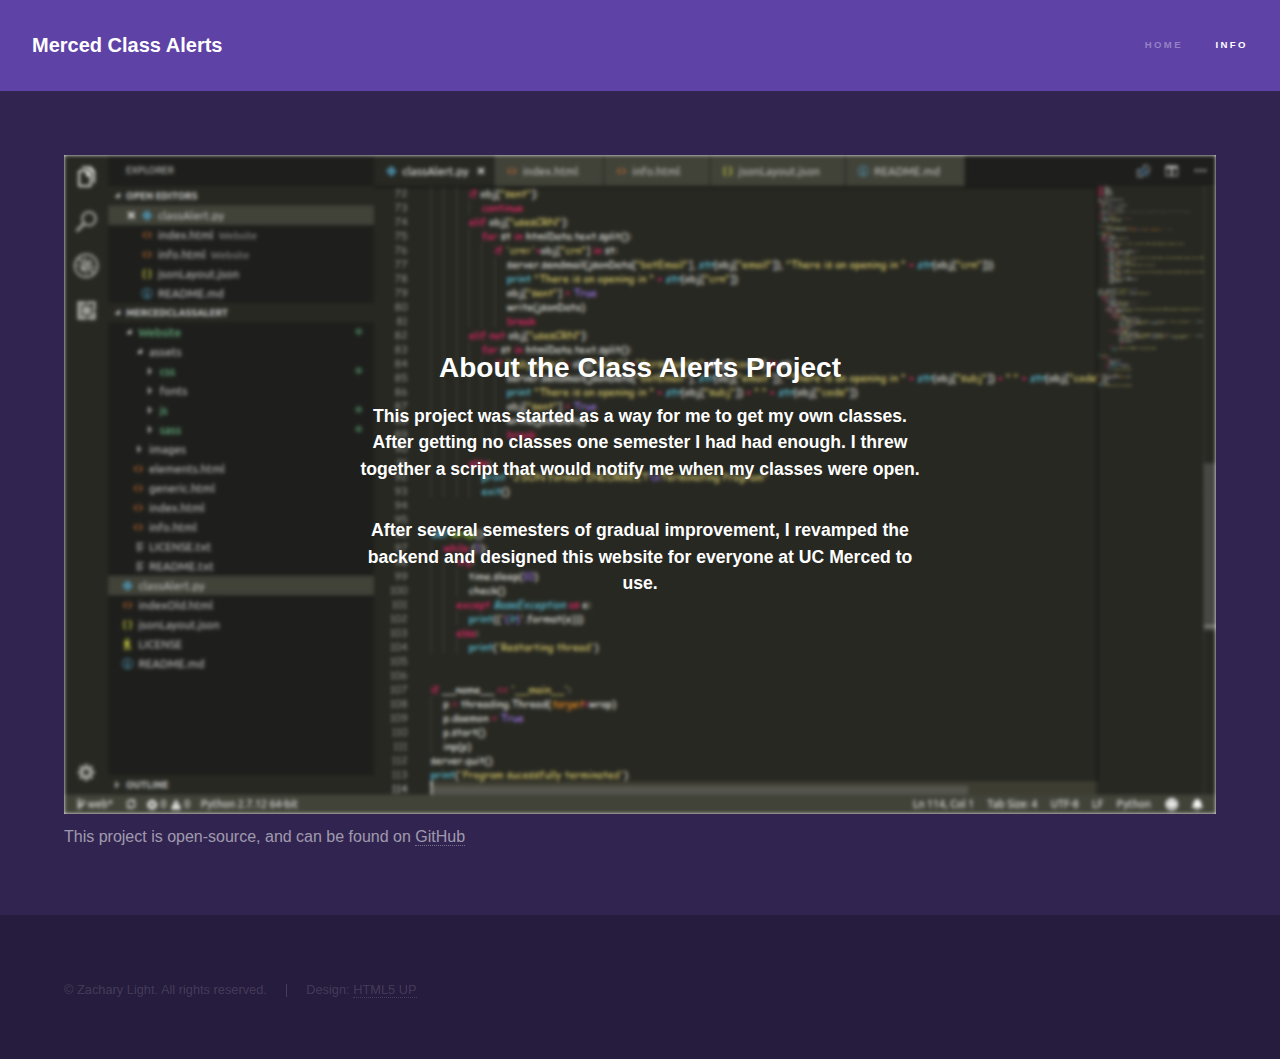
==== commit f05409a6: "cleaning and updating info" ====
--- a/Website/info.html
+++ b/Website/info.html
@@ -32,12 +32,26 @@
 				<!-- Main -->
 					<section id="main" class="wrapper">
 						<div class="inner">
-							<h1 class="major">A Generic Page</h1>
-							<span class="image fit"><img src="images/ss.png" alt="" /></span>
+							<!-- <h1 class="major">Info</h1> -->
+							<!-- <span class="image fit"><img src="images/ss.png" alt="" /></span> -->
+							<div class="container">
+								<img src="images/ssBlur.png" alt="Snow" style="width:100%";>
+								<div class="centered"><h2>About the Class Alerts Project</h2><h3>This project was started as a way for me to get my own classes. 
+									After getting no classes one semester I had had enough. I threw together a script that would notify me when my classes were open.
+									
+								</p>
+								<p>After several semesters of gradual improvement, I revamped the backend and designed this website for everyone at UC Merced to use. </p></h3></div>
+							</div>
 							
-							<p>Donec eget ex magna. Interdum et malesuada fames ac ante ipsum primis in faucibus. Pellentesque venenatis dolor imperdiet dolor mattis sagittis. Praesent rutrum sem diam, vitae egestas enim auctor sit amet. Pellentesque leo mauris, consectetur id ipsum sit amet, fergiat. Pellentesque in mi eu massa lacinia malesuada et a elit. Donec urna ex, lacinia in purus ac, pretium pulvinar mauris. Curabitur sapien risus, commodo eget turpis at, elementum convallis elit. Pellentesque enim turpis, hendrerit tristique.</p>
-							<p>Interdum et malesuada fames ac ante ipsum primis in faucibus. Pellentesque venenatis dolor imperdiet dolor mattis sagittis. Praesent rutrum sem diam, vitae egestas enim auctor sit amet. Pellentesque leo mauris, consectetur id ipsum sit amet, fersapien risus, commodo eget turpis at, elementum convallis elit. Pellentesque enim turpis, hendrerit tristique lorem ipsum dolor.</p>
-						</div>
+							<!-- <div class="split style2"> -->
+								<section>
+								<ul class="icons">
+								<p>This project is open-source, and can be found on <a href="https://github.com/zlight97/mercedClassAlert">GitHub</a></p>
+									<!-- <li><a href="https://github.com/zlight97/mercedClassAlert" class="fa-github"><span class="label">GitHub</span></a></li> -->
+								</ul>
+								</section>
+								
+							<!-- </div> -->
 					</section>
 
 			</div>
--- a/Website/assets/css/main.css
+++ b/Website/assets/css/main.css
@@ -3889,4 +3889,16 @@
 				background-attachment: scroll;
 			}
 
-		}+		}
+	/*Text Over Picture*/
+		.container {
+    		position: relative;
+    		text-align: center;
+    		color: white;
+		}
+		.centered {
+    		position: absolute;
+    		top: 50%;
+    		left: 50%;
+    		transform: translate(-50%, -50%);
+}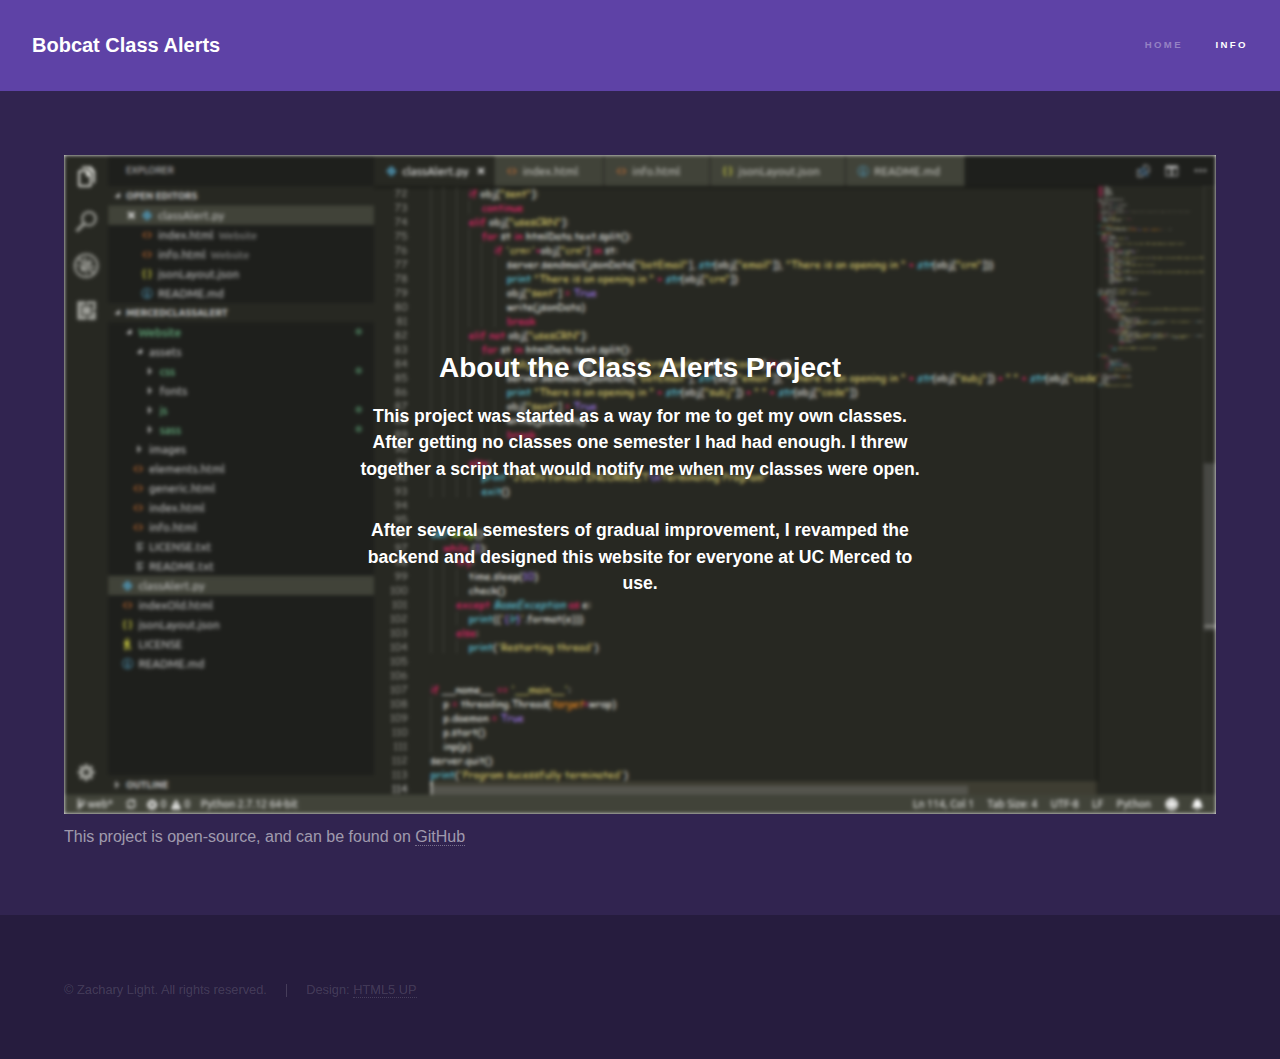
==== commit 53258e75: "updated html to fit the domain name" ====
--- a/Website/info.html
+++ b/Website/info.html
@@ -6,7 +6,7 @@
 -->
 <html>
 	<head>
-		<title>Merced Class Alerts - Info</title>
+		<title>Bobcat Class Alerts - Info</title>
 		<meta charset="utf-8" />
 		<meta name="viewport" content="width=device-width, initial-scale=1, user-scalable=no" />
 		<link rel="stylesheet" href="assets/css/main.css" />
@@ -16,7 +16,7 @@
 
 		<!-- Header -->
 			<header id="header">
-				<a href="index.html" class="title">Merced Class Alerts</a>
+				<a href="index.html" class="title">Bobcat Class Alerts</a>
 				<nav>
 					<ul>
 						<li><a href="index.html">Home</a></li>
@@ -45,7 +45,6 @@
 							
 							<!-- <div class="split style2"> -->
 								<section>
-								<ul class="icons">
 								<p>This project is open-source, and can be found on <a href="https://github.com/zlight97/mercedClassAlert">GitHub</a></p>
 									<!-- <li><a href="https://github.com/zlight97/mercedClassAlert" class="fa-github"><span class="label">GitHub</span></a></li> -->
 								</ul>
